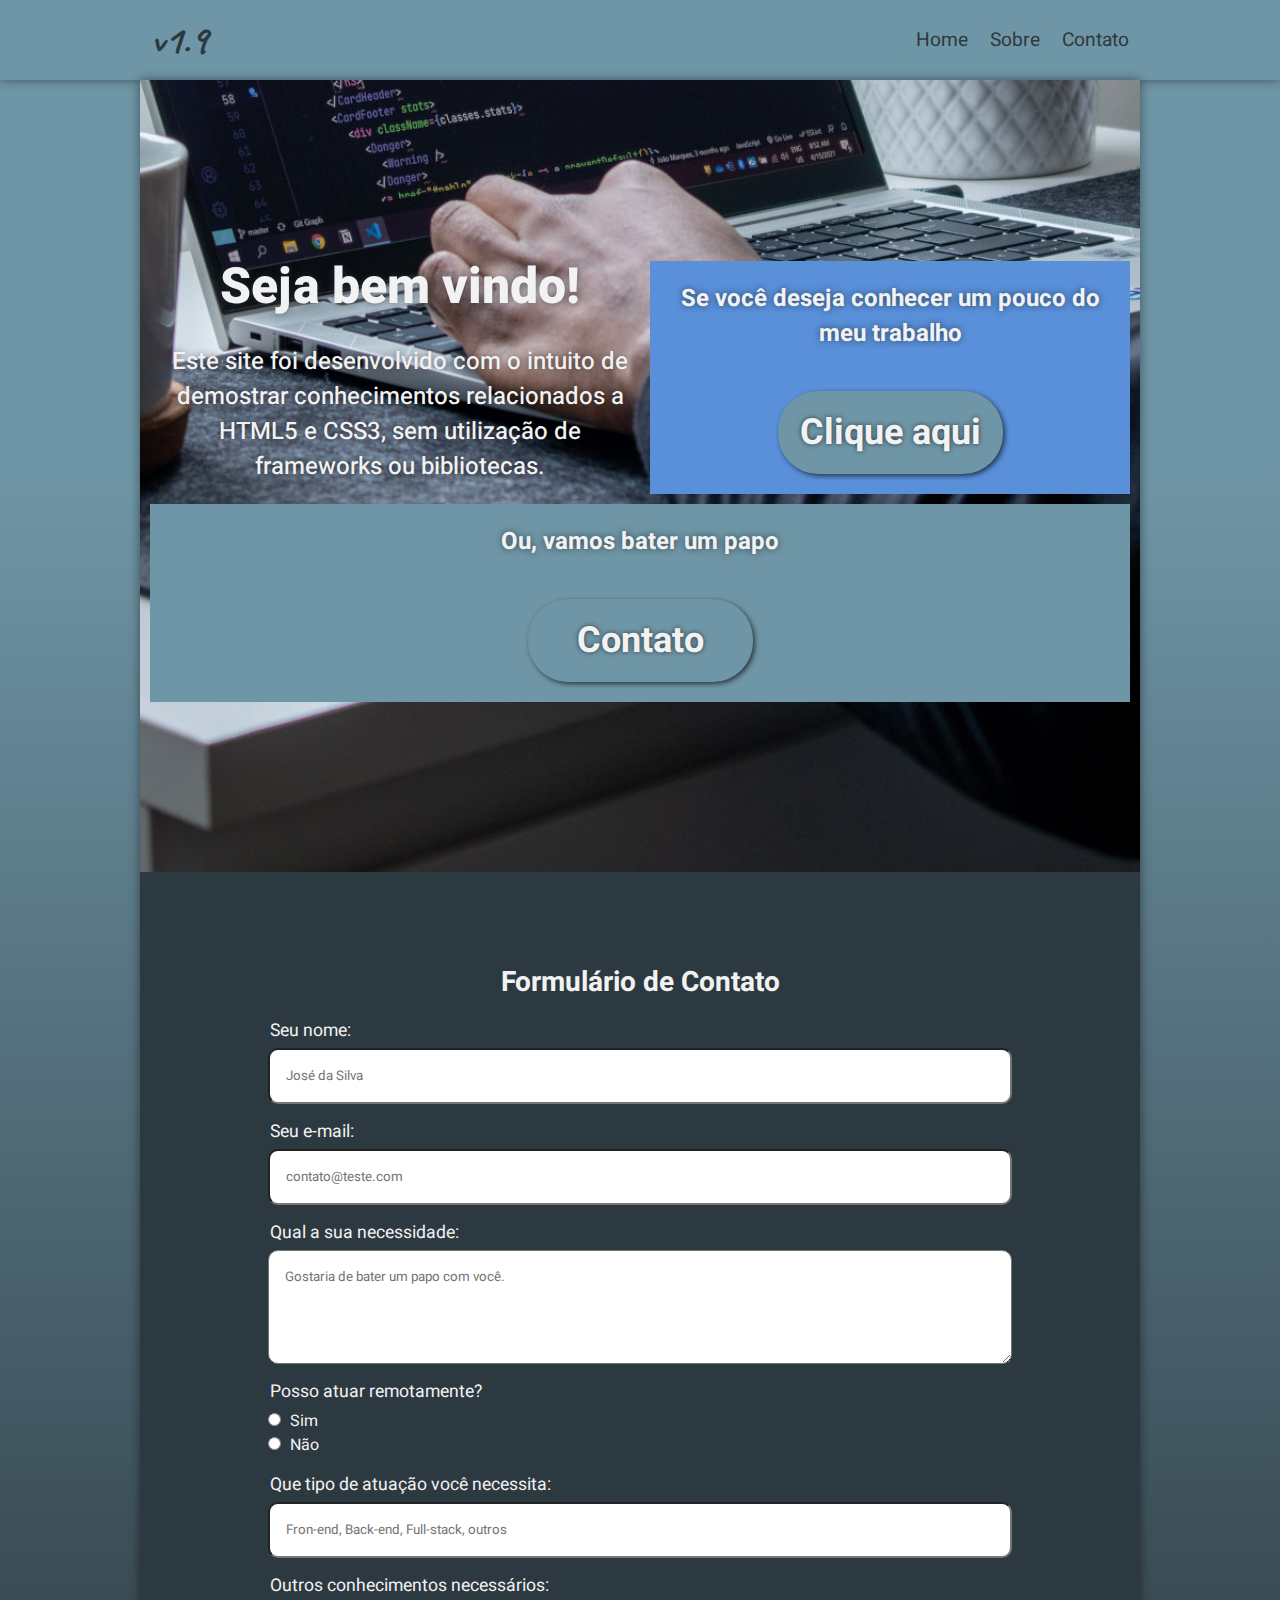
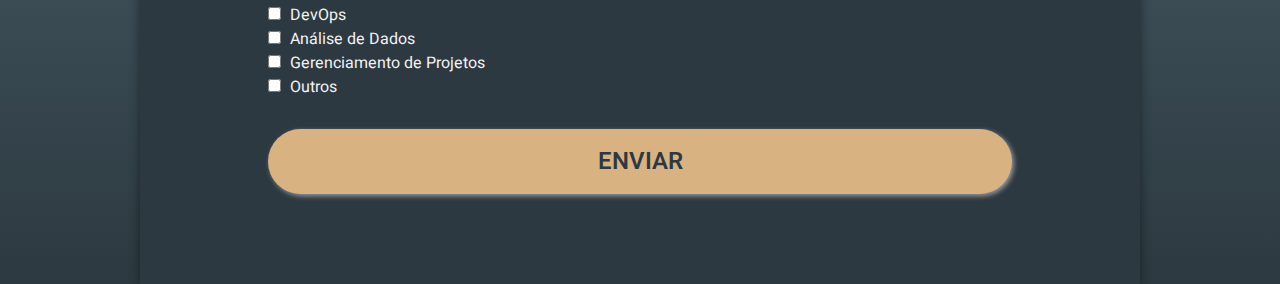
==== index.html @ 1a3bd832 "Testing bg-img and hover" ====
<!DOCTYPE html>
<html lang="pt-br">

<head>
    <meta charset="UTF-8">
    <meta http-equiv="X-UA-Compatible" content="IE=edge">
    <meta name="viewport" content="width=device-width, initial-scale=1.0">
    <link rel="stylesheet" href="css/style.css">
    <link rel="stylesheet" href="css/media-queries.css">
    <title>Allan Zimmermann</title>
</head>

<body>
    <header>
        <div id="menu-container">
            <h1 id="nome">v1.9</h1>
            <input type="checkbox" id="checkbox-burger" />
            <label class="burger-button" for="checkbox-burger">
                <span></span>
                <span></span>
                <span></span>
            </label>
            <nav>
                <a href="#">Home</a>
                <a href="#">Sobre</a>
                <a href="#form">Contato</a>
            </nav>
        </div>
    </header>
    <main>
        <section class="flex-container">
            <div class="flex-items item-1">
                <h2>Seja bem vindo!</h2>
                <p>Este site foi desenvolvido com o intuito de demostrar conhecimentos relacionados a HTML5 e CSS3, sem
                    utilização de frameworks ou bibliotecas.</p>
            </div>
            <div class="flex-items item-2">
                <p>Se você deseja conhecer um pouco do meu trabalho</p>
                <a href="#">Clique aqui</a>
            </div>
            <div class="flex-items item-3">
                <p>Ou, vamos bater um papo</p>
                <a href="#form">Contato</a>
            </div>
        </section>
        <section id="form-area">
            <iframe name="dummyframe" id="dummyframe" onload="document.getElementById('form').reset();"></iframe>
            <form id="form"
                action="https://docs.google.com/forms/u/0/d/e/1FAIpQLSemB98eiqnr6gOF20RGNIiGOv8LT6GjNJzOPcCY07FPoaFeQw/formResponse"
                target="dummyframe" onsubmit="document.getElementById('popup1').classList.add('show')" method="POST">
                <h2>Formulário de Contato</h2>
                <label for="name" class="question">Seu nome:</label>
                <input id='name' type="text" name="entry.644179727" size=40 maxlength="40" placeholder="José da Silva"
                    required />
                <label for="email" class="question">Seu e-mail:</label>
                <input id="email" type="email" name="entry.453179510" size=40 maxlength="40"
                    placeholder="contato@teste.com" required />
                <label for="comment" class="question"> Qual a sua necessidade:</label>
                <textarea id="comment" name="entry.2007835393" cols="30" rows="4" required
                    placeholder="Gostaria de bater um papo com você."></textarea>
                <label for="remote-radio1" class="question">Posso atuar remotamente?</label>
                <br>
                <input type="radio" class="checks" name="entry.1349308541" value="Sim" id="remote-radio1" />
                <label for="remote-radio1" class="answer">Sim</label>
                <br>
                <input type="radio" class="checks" name="entry.1349308541" value="Nao" id="remote-radio2" />
                <label for="remote-radio2" class="answer">Não</label>
                <br>
                <label for="type" class="question">Que tipo de atuação você necessita:</label>
                <input type="text" name="entry.1385929678" id="type" list="typelist" placeholder="Fron-end, Back-end, Full-stack, outros">
                <datalist id="typelist">
                    <option>Front-End</option>
                    <option>Back-End</option>
                    <option>Full-Stack</option>
                </datalist>
                <label for="checkbox-other" class="question">Outros conhecimentos necessários:</label>
                <br>
                <input type="checkbox" class="checks" id="checkbox-do" name="entry.270987808" value="DevOps">
                <label for="checkbox-do" class="answer">DevOps</label>
                <br>
                <input type="checkbox" class="checks" id="checkbox-ad" name="entry.270987808" value="Analise de Dados">
                <label for="checkbox-ad" class="answer">Análise de Dados</label>
                <br>
                <input type="checkbox" class="checks" id="checkbox-gp" name="entry.270987808"
                    value="Gerenciamento de Projetos">
                <label for="checkbox-gp" class="answer">Gerenciamento de Projetos</label>
                <br>
                <input type="checkbox" class="checks" id="checkbox-other" name="entry.270987808" value="Outros">
                <label for="checkbox-other" class="answer">Outros</label>
                <br>
                <input type="submit" id="submit-button" value="ENVIAR" />


                <div id="popup1" class="overlay" onclick="document.getElementById('popup1').classList.remove('show')">
                    <div class="popup">
                        <h2>Sucesso!</h2>
                        <a class="close" href="#form">&times;</a>
                        <div class="content">
                            Obrigado pela mensagem. <br> Ela será respondida o mais rápido possível.
                        </div>
                    </div>
                </div>
            </form>
        </section>
    </main>
</body>

</html>
---- css/style.css ----
@charset "UTF-8";
@import url('https://fonts.googleapis.com/css2?family=Caveat:wght@600&display=swap');
@import url('https://fonts.googleapis.com/css2?family=Heebo:wght@400;500;600;700;800&display=swap');

:root {
    --cor1: #F2F2F2;
    --cor2: #6F96A6;
    --cor3: #5990D9;
    --cor4: #2D3940;
    --cor5: #D9B282;

    --fonte-icon: 'Caveat', cursive;
    --fonte-padrao: 'Heebo', sans-serif;
}

/* MOBILE FIRST */

* {
    box-sizing: border-box;
    margin: 0px;
    padding: 0px;
    font-family: var(--fonte-padrao);
}

body {
    background-color: #6f96a670;
    min-width: 320px;
}

/*  ################
    #              #
    #     MENU     #
    #              #
    ################ */

header {
    background-color: var(--cor2);
    box-shadow: 0px 0px 10px rgba(0, 0, 0, 0.466);
}

div#menu-container>input#checkbox-burger {
    display: none;
}

div#menu-container {
    display: flex;
    justify-content: space-between;
    align-items: center;
    height: 80px;
}

h1#nome {
    font-family: var(--fonte-icon);
    padding: 15px 11px;
    color: var(--cor4);
    font-size: 2.5em;
    flex: 1 1 90%;
}

label.burger-button {
    padding: 15px 10px;
}

label.burger-button>span {
    display: block;
    height: 5px;
    margin: 0px 0px 2.5px 0px;
    width: 30px;
    border-radius: 30px;
    transition: 0.25 ease-in-out;
    background-color: var(--cor4);
}

div#menu-container>nav {
    position: absolute;
    width: 80%;
    top: 80px;
    right: 0px;
    display: flex;
    flex-direction: column;

    transform: scaleX(0);
}

div#menu-container>nav>a {
    font-size: 1.2em;
    text-align: center;
    justify-content: center;
    text-decoration: none;
    padding: 15px;
    color: var(--cor1);
    background-color: var(--cor4);
    border: 1px solid var(--cor2);
    cursor: pointer;
}

@media (hover: hover) {
    div#menu-container>nav>a:hover {
        background-color: var(--cor5);
        color: var(--cor4);
        border: 1px solid var(--cor2);
    }
}

@media (hover: none) {
    div#menu-container>nav>a:active {
        background-color: var(--cor5);
        color: var(--cor4);
        border: 1px solid var(--cor2);
    }
}

/*
    Rotaciona o span de cima do burger menu para formar a perna do X
    Oculta o span do meio do burger 
    Rotaciona o span de baixo do burger para formar a outra perna do X
*/
input#checkbox-burger:checked+label span:nth-child(1) {
    position: absolute;
    top: 34px;
    transform: rotate(-45deg);
}

input#checkbox-burger:checked+label span:nth-child(2) {
    opacity: 0;
}

input#checkbox-burger:checked+label span:nth-child(3) {
    position: absolute;
    top: 34px;
    transform: rotate(45deg);
}

/*
    Faz o menu aparecer ao clica no label (vai dar check do checkbox invisivel)
*/
input#checkbox-burger:checked~nav {
    transform: scaleX(1);
    transform-origin: right;
    transition: transform 0.5s;
    z-index: 999;
}

/*  ###########################
    #                         #
    #     MAIN AREA - CTA     #
    #                         #
    ########################### */

main {
    background-color: whitesmoke;
    box-shadow: 0px 0px 10px rgba(0, 0, 0, 0.466);
    z-index: -1;
}

section.flex-container {
    display: flex;
    flex-wrap: wrap;
    justify-content: center;
    align-items: center;
    align-content: center;
    overflow-wrap: break-word;
    padding: 15px 10px;
    height: 88vh;
    min-height: 700px;
    text-align: center;
    margin: auto;
    background-image: url(../img/bg-mobile.jpg);
    background-size: cover;
    -webkit-background-size: cover;
    -moz-background-size: cover;
    -o-background-size: cover;
    background-position: center;
    background-attachment: scroll;
    background-repeat: no-repeat;
}

div.flex-items {
    z-index: 2;
}

div.flex-items>p {
    padding: 20px;
    font-size: 1.2em;
    margin: auto;
}

div.flex-items>a {
    display: block;
    font-size: 1.8em;
    margin: 20px auto;
    text-decoration: none;
    background-color: var(--cor2);
    color: var(--cor1);
    width: 225px;
    padding: 15px;
    border-radius: 40px;
    text-shadow: 0px 0px 5px rgba(0, 0, 0, 0.623);
    box-shadow: 2px 2px 5px rgba(0, 0, 0, 0.623);
}

@media (hover: hover) {
    div.flex-items>a:hover {
        background-color: var(--cor5);
        color: var(--cor4);
        text-shadow: 0px 0px 10px rgba(255, 255, 255, 0.5);
        transform: translate(0px, -5px);
        box-shadow: 5px 5px 10px rgba(0, 0, 0, 0.623);
        transition: transform .2s, border 1s;
    }
}

@media (hover: none) {
    div.flex-items>a:active {
        background-color: var(--cor5);
        color: var(--cor4);
        text-shadow: 0px 0px 10px rgba(255, 255, 255, 0.5);
        transform: translate(0px, -5px);
        box-shadow: 5px 5px 10px rgba(0, 0, 0, 0.623);
        transition: transform .2s, border 1s;
    }
}


div.item-1 {
    flex: 1 1 100%;
    color: var(--cor1);
    font-weight: 500;
    text-shadow: 0px 0px 7px rgba(0, 0, 0, 0.55);
}


div.item-1>h2 {
    font-size: 2.5em;
    color: var(--cor1);
    text-shadow: 0px 0px 7px rgba(45, 57, 64, 0.550);
    font-weight: 800;
}

div.item-2 {
    color: var(--cor1);
    font-weight: 700;
    text-shadow: 0px 0px 7px rgba(0, 0, 0, 0.55);
    flex: 1 1 100%;
}

div.item-3 {
    color: var(--cor1);
    font-weight: 700;
    text-shadow: 0px 0px 7px rgba(0, 0, 0, 0.55);
    flex: 1 1 100%;
}



/*  ############################
    #                          #
    #     MAIN AREA - FORM     #
    #                          #
    ############################ */

#dummyframe {
    display: none;
}

section#form-area {
    padding: 10vh 10vw;
    background-color: var(--cor4);
    color: var(--cor1);
}

section#form-area h2 {
    text-align: center;
    font-size: 1.75em;
}

section#form-area label.question {
    display: inline-block;
    padding: 15px 2px 5px;
    font-size: 1.1em;
}

section#form-area label.answer {
    padding: 0px 5px;
    font-size: 1em;
}

section#form-area input[type=text],
input[type=email],
input[type=submit],
select,
option,
textarea {
    width: 100%;
    display: block;
    padding: 1.2em;
    border-radius: 10px;
}

section#form-area textarea {
    max-width: 100%;
    min-width: 100%;
    min-height: 40px;
}

section#form-area #submit-button {
    margin-top: 30px;
    padding: 15px 5px;
    font-size: 1.5em;
    font-weight: 600;
    border: none;
    border: none;
    color: var(--cor4);
    background-color: var(--cor5);
    cursor: pointer;
    border-radius: 50px;
    box-shadow: 2px 2px 5px rgba(255, 255, 255, 0.500);
}

@media (hover: hover) {
    section#form-area #submit-button:hover {
        background-color: var(--cor1);
        color: var(--cor4);
        transition: 0.3s;
        transform: translate(0px, -5px);
        box-shadow: 5px 5px 10px rgba(0, 0, 0, 0.623);
        transition: transform .2s, border 1s;
    }
}

@media (hover: none) {
    section#form-area #submit-button:active {
        background-color: var(--cor1);
        color: var(--cor4);
        transition: 0.3s;
        transform: translate(0px, -5px);
        box-shadow: 5px 5px 10px rgba(0, 0, 0, 0.623);
        transition: transform .2s, border 1s;
    }
}



/*  ###########################
    #                         #
    #     MSG SUBMIT FORM     #
    #                         #
    ########################### */

.overlay {
    height: 100%;
    position: fixed;
    top: 0;
    bottom: 0;
    left: 0;
    right: 0;
    background: rgba(0, 0, 0, 0.7);
    display: none;
    opacity: 0;
}

.overlay.show {
    display: flex;
    flex-direction: column;
    justify-content: flex-end;
    opacity: 1;
    z-index: 999;
}

.popup {
    margin: 150px auto;
    padding: 20px;
    background: #00ff15;
    border-radius: 5px;
    width: 75%;
    position: relative;
    transition: all 2s ease-in-out;
}

.popup h2 {
    font-size: 2em;
    margin-top: 0;
    color: var(--cor4);
    padding: 5px;
}

.popup .close {
    position: absolute;
    top: 20px;
    right: 30px;
    font-size: 30px;
    font-weight: bold;
    text-decoration: none;
    color: #333;
    transition: all 200ms;
}

.popup .close:hover {
    color: #06D85F;
}

.popup .content {
    font-size: 1.25em;
    text-align: center;
    overflow: auto;
    color: var(--cor4);
    padding: 20px 0px;

}


/*  ########################
    #                      #
    #     ABOUT SCREEN     #
    #                      #
    ######################## */
---- css/media-queries.css ----
@charset "UTF-8";

/*
    < 768px        - Mobile First (style.css)
    768px - 992px  - Tablet
    992px - 1440px - PC / Notes
    > 1440px       - Telas maiores (TV, Monitor 4k)
*/

@media screen and (min-width: 768px) {

    /* ALTERAR O MENU */
    body {
        background-image: linear-gradient(to bottom, var(--cor2) 25%, var(--cor4));
        min-width: 320px;
    }

    header>div#menu-container>label.burger-button {
        display: none;
    }

    header>div#menu-container>nav {
        position: relative;
        top: 0px;
        display: flex;
        flex-direction: row;
        justify-content: flex-end;
        height: 80px;
        transform: scaleX(1);
    }

    header>div#menu-container>nav>a {
        padding: 10px;
        align-self: center;
        font-size: 1.2rem;
        color: var(--cor4);
        background-color: var(--cor2);
        border-radius: 10px;
    }

    @media (hover: hover) {
        header>div#menu-container>nav>a:hover {
            color: var(--cor1);
            background-color: var(--cor4);
            border: 0px;
            text-shadow: 0px 0px 10px rgba(255, 255, 255, 0.5);
            transform: translate(0px, 5px);
            box-shadow: 5px 5px 10px rgba(0, 0, 0, 0.623);
            transition: transform .2s, border 1s;
            border-radius: 10px;
        }
    }

    @media (hover: none) {
        header>div#menu-container>nav>a:active {
            color: var(--cor1);
            background-color: var(--cor4);
            border: 0px;
            text-shadow: 0px 0px 10px rgba(255, 255, 255, 0.5);
            transform: translate(0px, 5px);
            box-shadow: 5px 5px 10px rgba(0, 0, 0, 0.623);
            transition: transform .2s, border 1s;
            border-radius: 10px;
        }
    }


    /* TABLET */
    section.flex-container {
        background-image: url(../img/bg-tablet.jpg);
        background-position: center bottom;
        background-attachment: fixed;
        background-size: cover;
        background-repeat: no-repeat;
    }

    div.item-1 {
        font-size: 1.25em;
    }

    div.item-1>p {
        width: 500px;
    }

    div.item-2 {
        font-size: 1.25em;
    }

    div.item-3 {
        font-size: 1.25em;
    }


}

@media screen and (min-width: 950px) {

    /* PC */
    header>nav {
        text-align: center;
    }

    section.flex-container {
        background-image: url(../img/bg-pc.jpg);
        background-position: center center;
        background-attachment: fixed;
        background-size: cover;
        background-repeat: no-repeat;
    }

    div.item-1 {
        flex: 1 1 100%;
    }

    div.item-2 {
        flex: 1 1 50%;
        background-color: var(--cor3);
    }

    div.item-3 {
        flex: 1 1 50%;
        background-color: var(--cor2);
    }

    div#menu-container {
        max-width: 1000px;
        margin: auto;
    }

    main {
        max-width: 1000px;
        margin: auto;
    }




}

@media screen and (min-width: 1200px) {

    /* TV */
    header>nav {
        text-align: center;
    }

    section.flex-container {
        background-image: url(../img/bg-pc.jpg);
        background-position: bottom center;
        background-attachment: fixed;
        background-size: cover;
        background-repeat: no-repeat;
    }

    div.item-1 {
        flex: 1 1 34%;
    }

    div.item-2 {
        flex: 1 1 33%;
        background-color: var(--cor3);
    }

    div.item-3 {
        flex: 1 1 33%;
        background-color: var(--cor2);
    }

    div#menu-container {
        max-width: 1000px;
        margin: auto;
    }

    main {
        max-width: 1000px;
        margin: auto;
    }



}
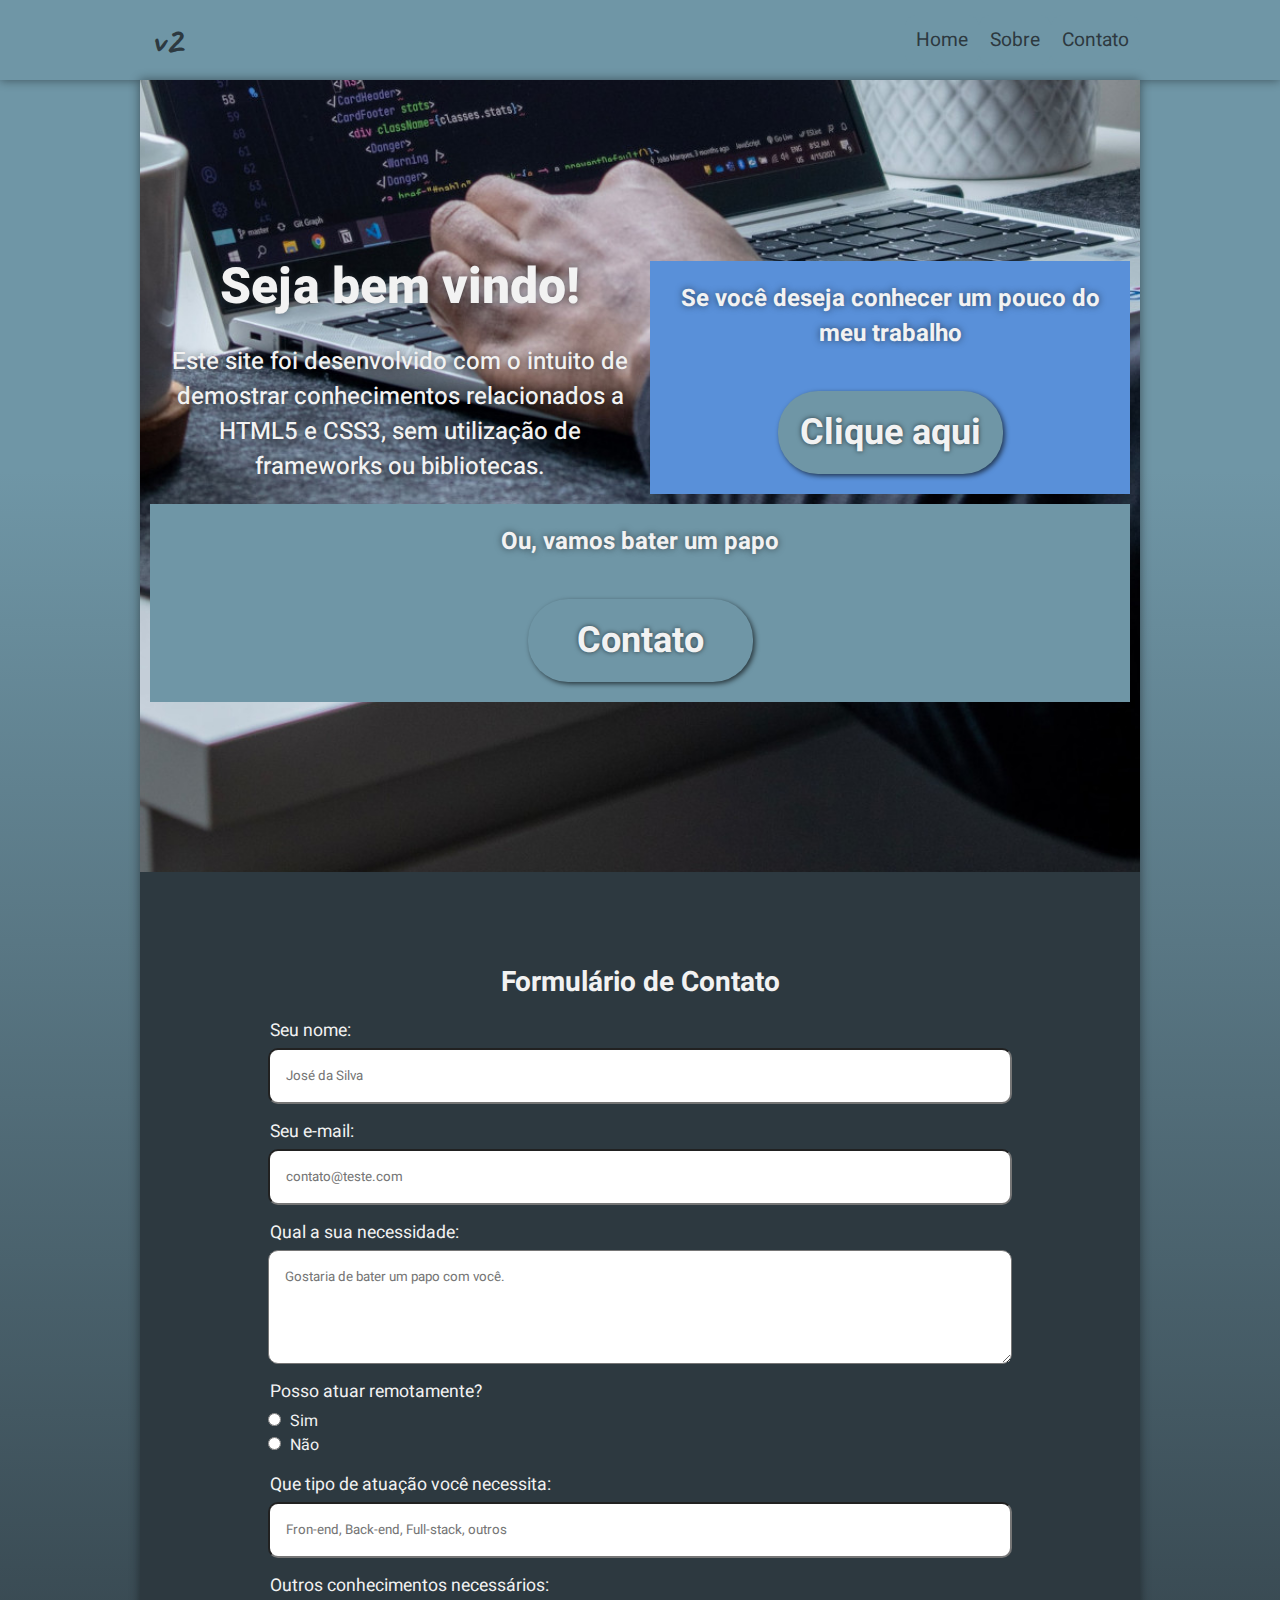
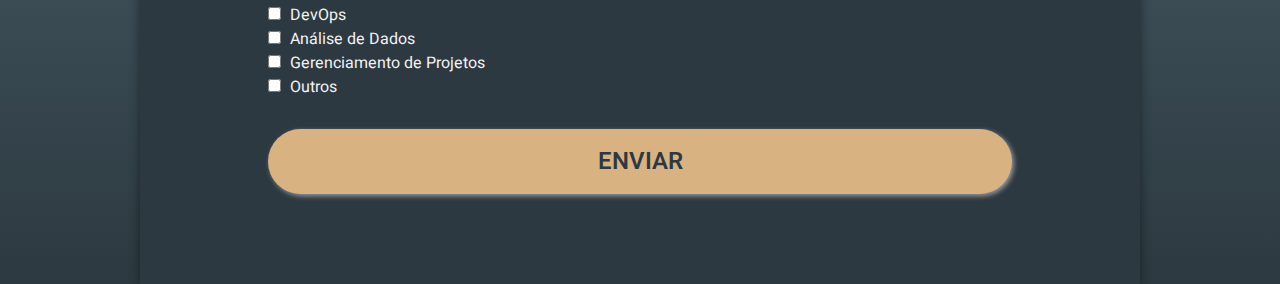
==== commit c699b4f1: "Testing hover" ====
--- a/index.html
+++ b/index.html
@@ -13,7 +13,7 @@
 <body>
     <header>
         <div id="menu-container">
-            <h1 id="nome">v1.9</h1>
+            <h1 id="nome">v2</h1>
             <input type="checkbox" id="checkbox-burger" />
             <label class="burger-button" for="checkbox-burger">
                 <span></span>
--- a/css/style.css
+++ b/css/style.css
@@ -96,14 +96,6 @@
 
 @media (hover: hover) {
     div#menu-container>nav>a:hover {
-        background-color: var(--cor5);
-        color: var(--cor4);
-        border: 1px solid var(--cor2);
-    }
-}
-
-@media (hover: none) {
-    div#menu-container>nav>a:active {
         background-color: var(--cor5);
         color: var(--cor4);
         border: 1px solid var(--cor2);
@@ -210,18 +202,6 @@
     }
 }
 
-@media (hover: none) {
-    div.flex-items>a:active {
-        background-color: var(--cor5);
-        color: var(--cor4);
-        text-shadow: 0px 0px 10px rgba(255, 255, 255, 0.5);
-        transform: translate(0px, -5px);
-        box-shadow: 5px 5px 10px rgba(0, 0, 0, 0.623);
-        transition: transform .2s, border 1s;
-    }
-}
-
-
 div.item-1 {
     flex: 1 1 100%;
     color: var(--cor1);
@@ -328,17 +308,6 @@
     }
 }
 
-@media (hover: none) {
-    section#form-area #submit-button:active {
-        background-color: var(--cor1);
-        color: var(--cor4);
-        transition: 0.3s;
-        transform: translate(0px, -5px);
-        box-shadow: 5px 5px 10px rgba(0, 0, 0, 0.623);
-        transition: transform .2s, border 1s;
-    }
-}
-
 
 
 /*  ###########################
--- a/css/media-queries.css
+++ b/css/media-queries.css
@@ -69,7 +69,7 @@
     section.flex-container {
         background-image: url(../img/bg-tablet.jpg);
         background-position: center bottom;
-        background-attachment: fixed;
+        background-attachment: scroll;
         background-size: cover;
         background-repeat: no-repeat;
     }
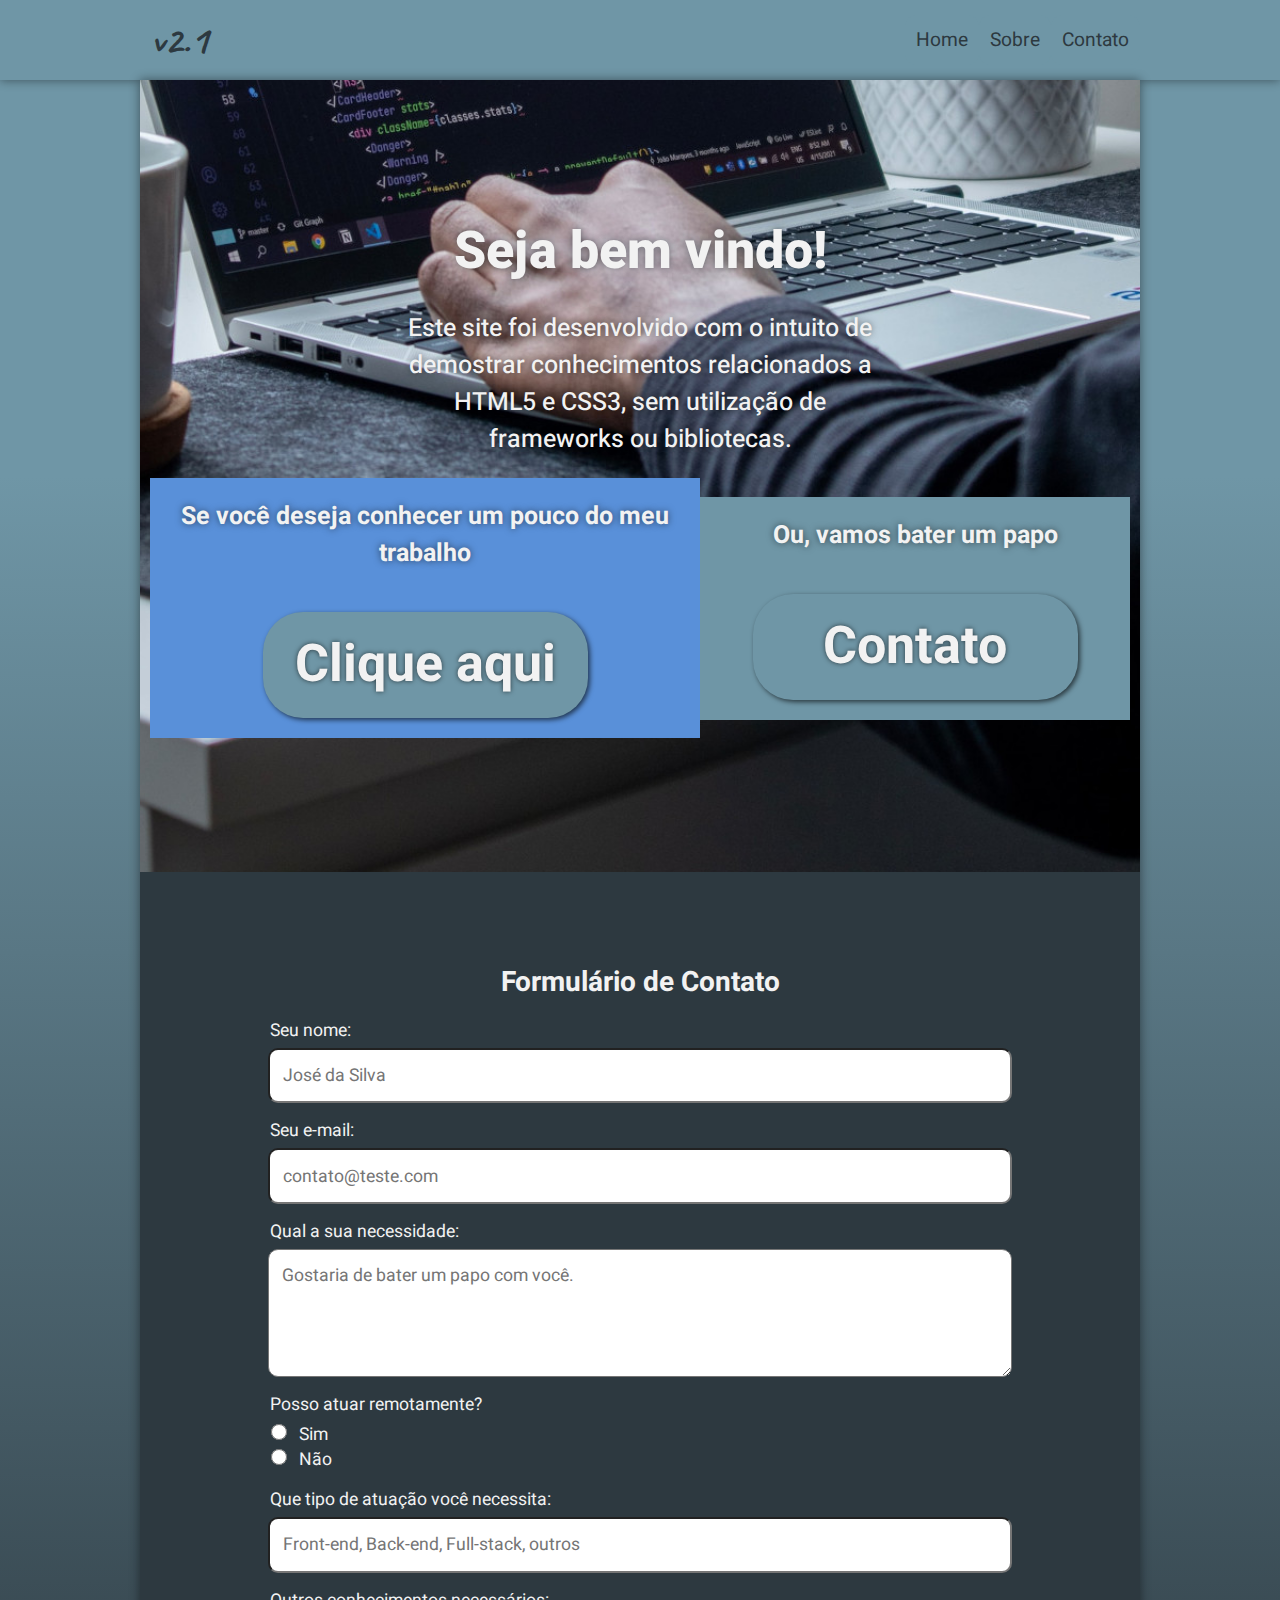
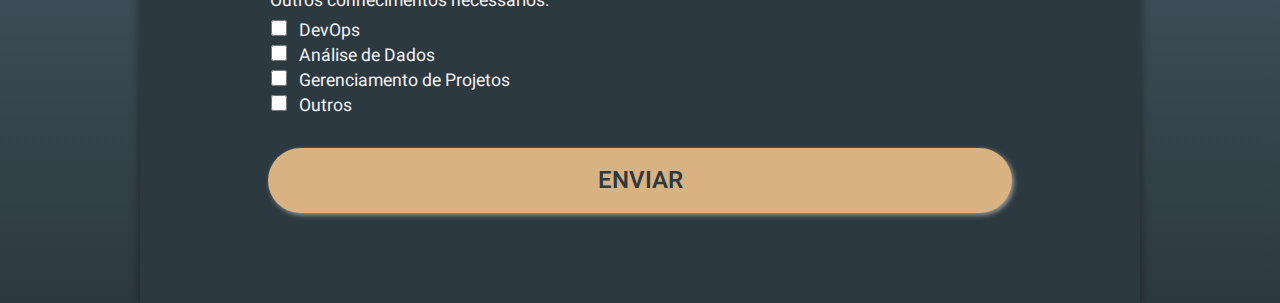
==== commit 5c1d2137: "Testing font-size, hover and bg-img" ====
--- a/index.html
+++ b/index.html
@@ -13,7 +13,7 @@
 <body>
     <header>
         <div id="menu-container">
-            <h1 id="nome">v2</h1>
+            <h1 id="nome">v2.1</h1>
             <input type="checkbox" id="checkbox-burger" />
             <label class="burger-button" for="checkbox-burger">
                 <span></span>
@@ -67,7 +67,7 @@
                 <label for="remote-radio2" class="answer">Não</label>
                 <br>
                 <label for="type" class="question">Que tipo de atuação você necessita:</label>
-                <input type="text" name="entry.1385929678" id="type" list="typelist" placeholder="Fron-end, Back-end, Full-stack, outros">
+                <input type="text" name="entry.1385929678" id="type" list="typelist" placeholder="Front-end, Back-end, Full-stack, outros">
                 <datalist id="typelist">
                     <option>Front-End</option>
                     <option>Back-End</option>
--- a/css/style.css
+++ b/css/style.css
@@ -262,19 +262,26 @@
 
 section#form-area label.answer {
     padding: 0px 5px;
-    font-size: 1em;
-}
+    font-size: 1.1em;
+}
+
+input[type=radio],
+input[type=checkbox] {
+    border: 0px;
+    height: 1.2em;
+    width: 5%;
+}
+
 
 section#form-area input[type=text],
 input[type=email],
 input[type=submit],
-select,
-option,
 textarea {
     width: 100%;
     display: block;
-    padding: 1.2em;
+    padding: 0.75em;
     border-radius: 10px;
+    font-size: 1.1em;
 }
 
 section#form-area textarea {
@@ -308,8 +315,6 @@
     }
 }
 
-
-
 /*  ###########################
     #                         #
     #     MSG SUBMIT FORM     #
--- a/css/media-queries.css
+++ b/css/media-queries.css
@@ -68,27 +68,53 @@
     /* TABLET */
     section.flex-container {
         background-image: url(../img/bg-tablet.jpg);
-        background-position: center bottom;
+        background-position: bottom right;
         background-attachment: scroll;
         background-size: cover;
         background-repeat: no-repeat;
     }
 
+    div.flex-items>a {
+        font-size: 2.5em;
+        margin: 20px auto;
+        text-decoration: none;
+        background-color: var(--cor2);
+        color: var(--cor1);
+        width: 325px;
+        padding: 15px;
+        border-radius: 40px;
+        text-shadow: 0px 0px 5px rgba(0, 0, 0, 0.623);
+        box-shadow: 2px 2px 5px rgba(0, 0, 0, 0.623);
+    }
+
     div.item-1 {
-        font-size: 1.25em;
+        font-size: 1.3em;
     }
 
     div.item-1>p {
-        width: 500px;
+        width: 550px;
     }
 
     div.item-2 {
-        font-size: 1.25em;
+        font-size: 1.3em;
+    }
+
+    div.item-2>p {
+        width: 550px;
     }
 
     div.item-3 {
-        font-size: 1.25em;
-    }
+        font-size: 1.3em;
+    }
+
+    input[type=radio],
+    input[type=checkbox] {
+        border: 0px;
+        height: 1.2em;
+        width: 3%;
+    }
+
+
 
 
 }
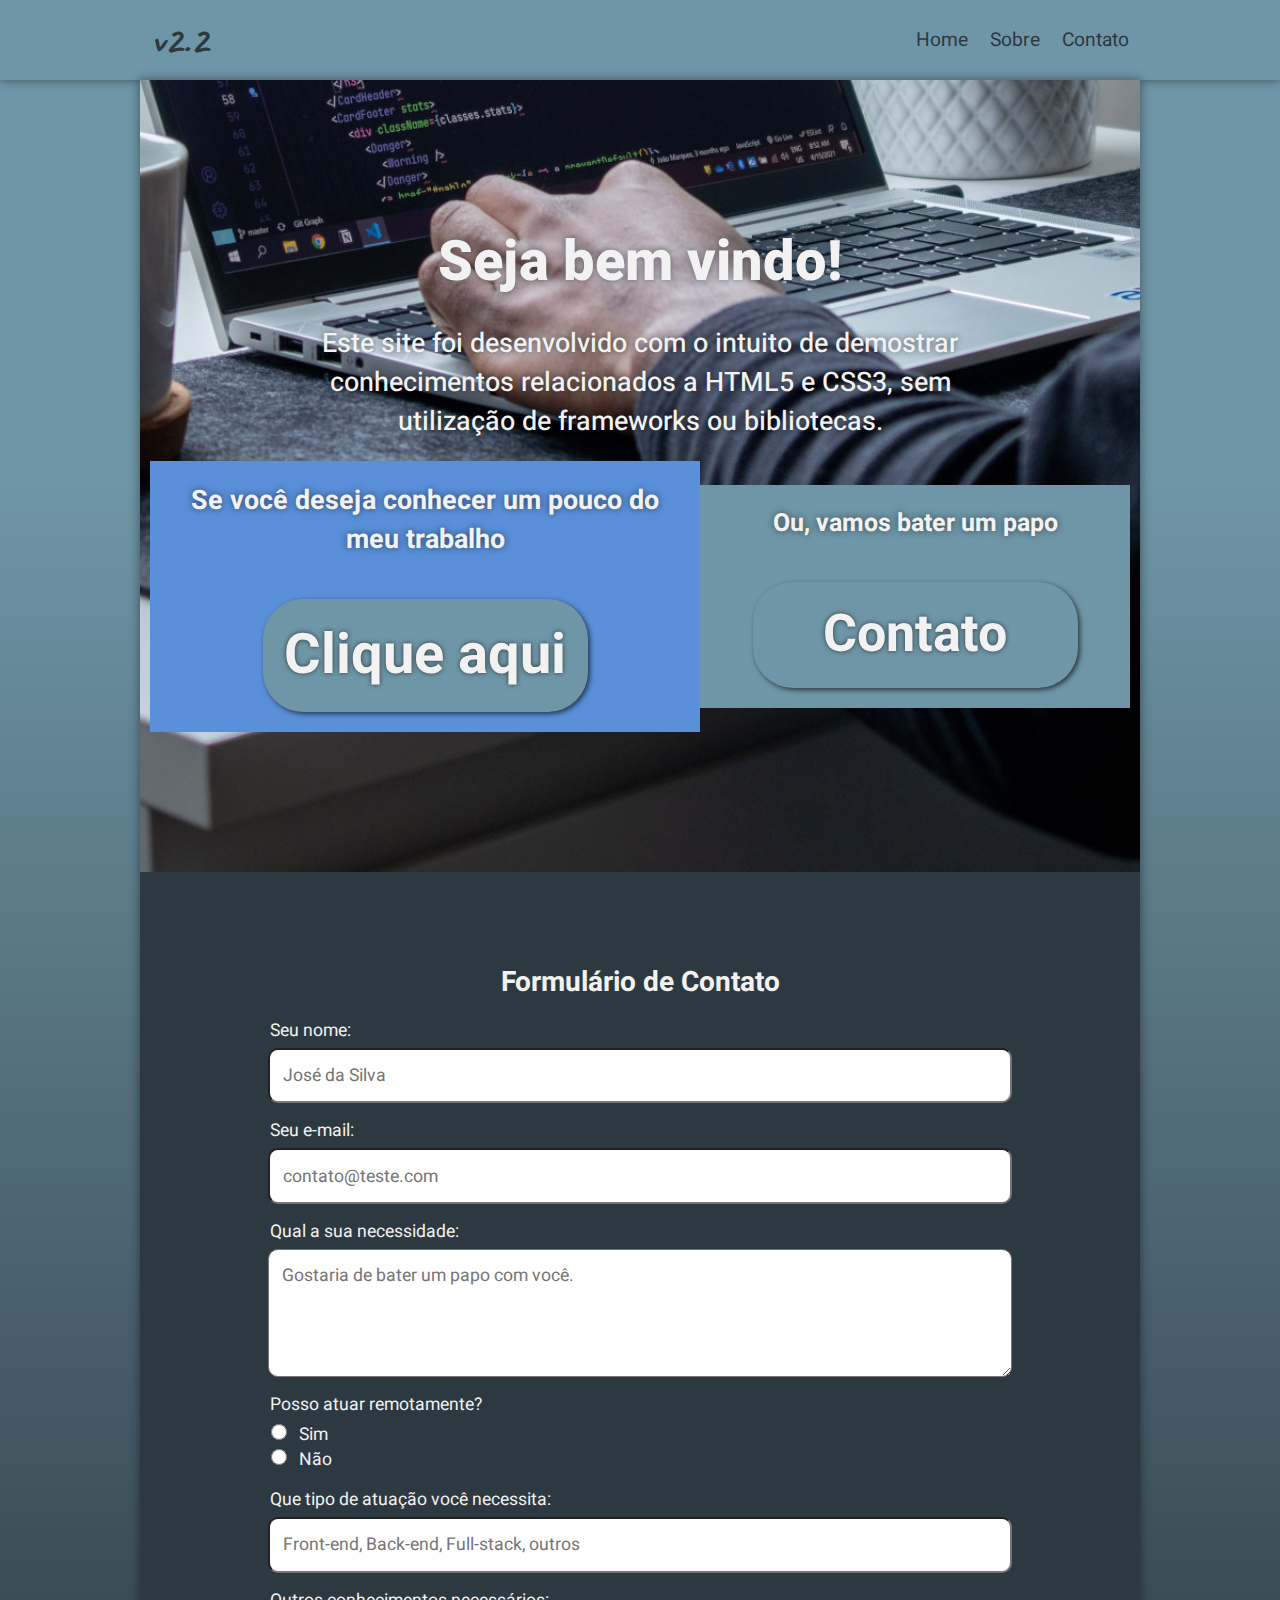
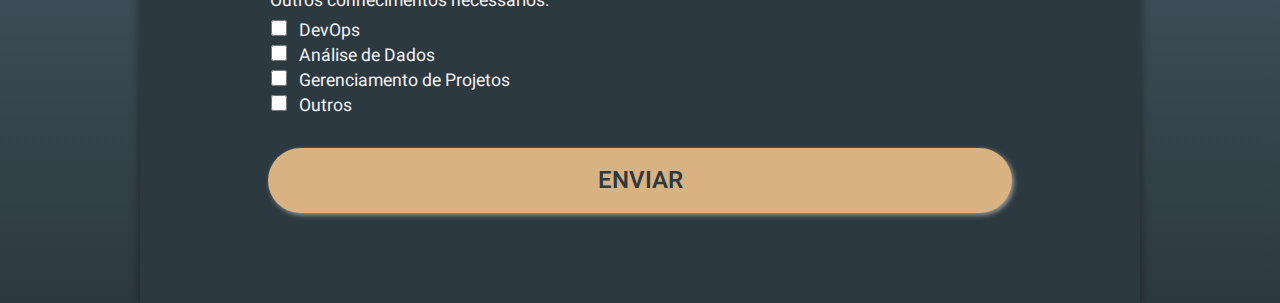
==== commit 272c165c: "Tests" ====
--- a/index.html
+++ b/index.html
@@ -13,7 +13,7 @@
 <body>
     <header>
         <div id="menu-container">
-            <h1 id="nome">v2.1</h1>
+            <h1 id="nome">v2.2</h1>
             <input type="checkbox" id="checkbox-burger" />
             <label class="burger-button" for="checkbox-burger">
                 <span></span>
--- a/css/style.css
+++ b/css/style.css
@@ -158,13 +158,19 @@
     text-align: center;
     margin: auto;
     background-image: url(../img/bg-mobile.jpg);
+    background-attachment: fixed;
     background-size: cover;
     -webkit-background-size: cover;
     -moz-background-size: cover;
     -o-background-size: cover;
     background-position: center;
-    background-attachment: scroll;
     background-repeat: no-repeat;
+}
+
+@supports (-webkit-overflow-scrolling: touch) {
+    section.flex-container {
+        background-attachment: scroll;
+    }
 }
 
 div.flex-items {
--- a/css/media-queries.css
+++ b/css/media-queries.css
@@ -69,7 +69,6 @@
     section.flex-container {
         background-image: url(../img/bg-tablet.jpg);
         background-position: bottom right;
-        background-attachment: scroll;
         background-size: cover;
         background-repeat: no-repeat;
     }
@@ -114,9 +113,6 @@
         width: 3%;
     }
 
-
-
-
 }
 
 @media screen and (min-width: 950px) {
@@ -128,34 +124,32 @@
 
     section.flex-container {
         background-image: url(../img/bg-pc.jpg);
-        background-position: center center;
-        background-attachment: fixed;
+        background-position: left bottom;
         background-size: cover;
         background-repeat: no-repeat;
     }
 
     div.item-1 {
-        flex: 1 1 100%;
+        font-size: 1.4em;
+    }
+
+    div.item-1>p {
+        width: 700px;
     }
 
     div.item-2 {
-        flex: 1 1 50%;
-        background-color: var(--cor3);
+        font-size: 1.4em;
     }
 
     div.item-3 {
-        flex: 1 1 50%;
-        background-color: var(--cor2);
-    }
-
-    div#menu-container {
-        max-width: 1000px;
-        margin: auto;
-    }
-
-    main {
-        max-width: 1000px;
-        margin: auto;
+        font-size: 1.3em;
+    }
+
+    input[type=radio],
+    input[type=checkbox] {
+        border: 0px;
+        height: 1.2em;
+        width: 3%;
     }
 
 
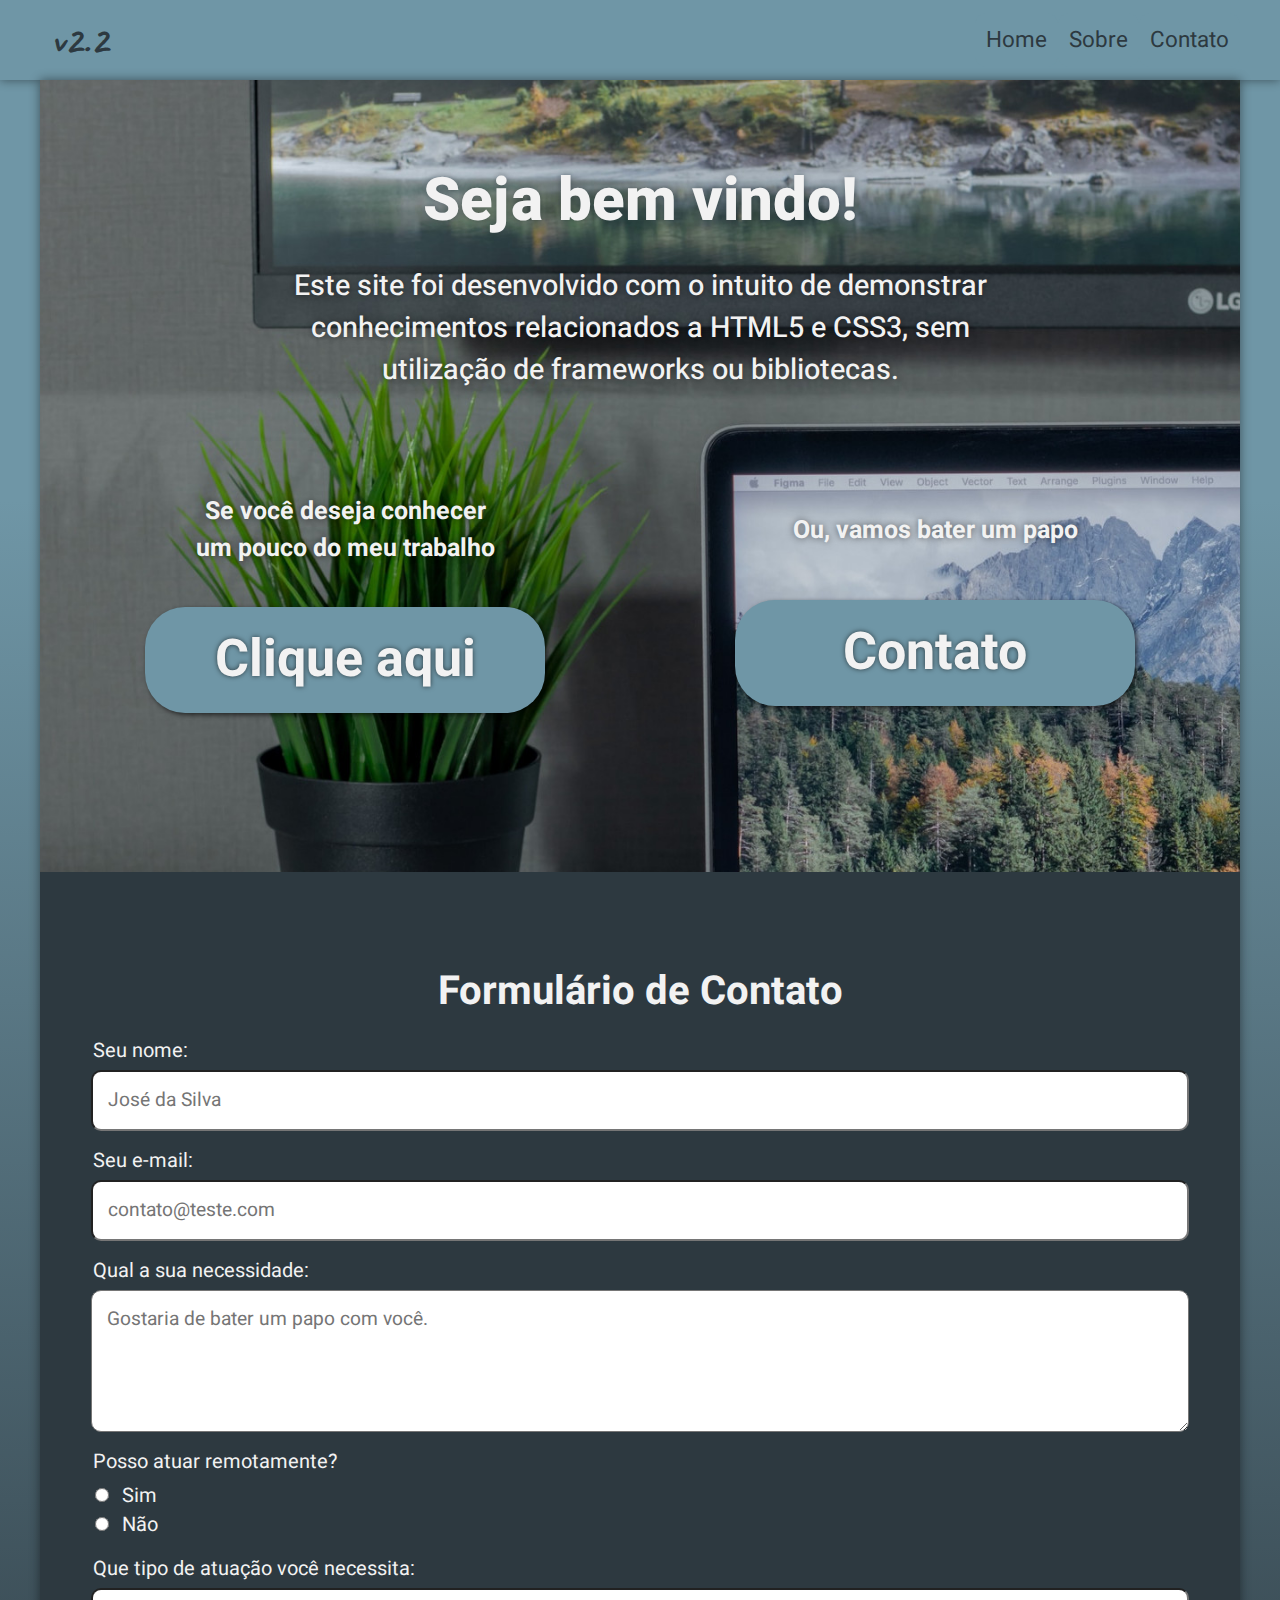
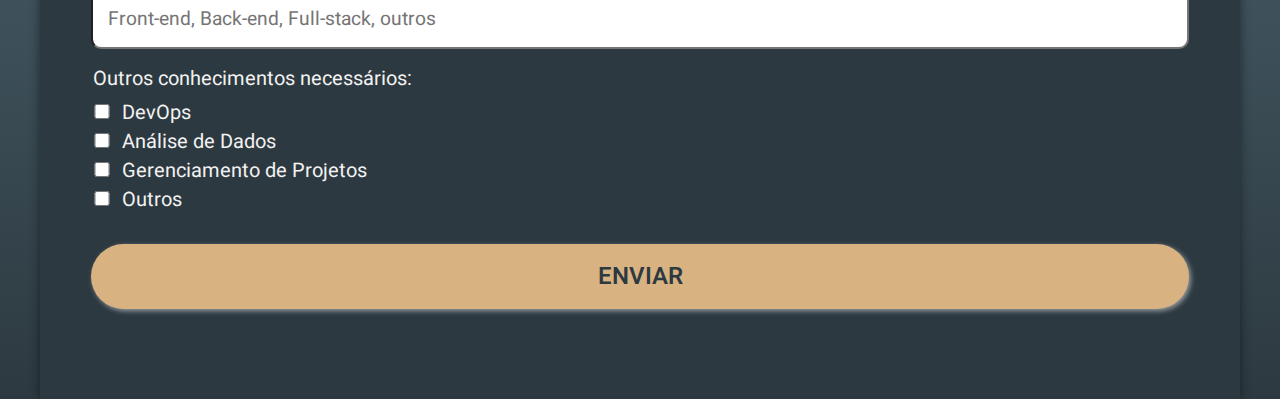
==== commit f8135a7b: "Tests" ====
--- a/index.html
+++ b/index.html
@@ -31,7 +31,7 @@
         <section class="flex-container">
             <div class="flex-items item-1">
                 <h2>Seja bem vindo!</h2>
-                <p>Este site foi desenvolvido com o intuito de demostrar conhecimentos relacionados a HTML5 e CSS3, sem
+                <p>Este site foi desenvolvido com o intuito de demonstrar conhecimentos relacionados a HTML5 e CSS3, sem
                     utilização de frameworks ou bibliotecas.</p>
             </div>
             <div class="flex-items item-2">
--- a/css/media-queries.css
+++ b/css/media-queries.css
@@ -44,7 +44,7 @@
             background-color: var(--cor4);
             border: 0px;
             text-shadow: 0px 0px 10px rgba(255, 255, 255, 0.5);
-            transform: translate(0px, 5px);
+            transform: translate(0px, 2px);
             box-shadow: 5px 5px 10px rgba(0, 0, 0, 0.623);
             transition: transform .2s, border 1s;
             border-radius: 10px;
@@ -63,7 +63,9 @@
             border-radius: 10px;
         }
     }
-
+}
+
+@media screen and (min-width: 768px) and (max-width: 992px) {
 
     /* TABLET */
     section.flex-container {
@@ -115,7 +117,7 @@
 
 }
 
-@media screen and (min-width: 950px) {
+@media screen and (min-width: 992px) and (max-width: 1200px) {
 
     /* PC */
     header>nav {
@@ -124,7 +126,7 @@
 
     section.flex-container {
         background-image: url(../img/bg-pc.jpg);
-        background-position: left bottom;
+        background-position: left center;
         background-size: cover;
         background-repeat: no-repeat;
     }
@@ -138,11 +140,11 @@
     }
 
     div.item-2 {
-        font-size: 1.4em;
+        font-size: 1.2em;
     }
 
     div.item-3 {
-        font-size: 1.3em;
+        font-size: 1.2em;
     }
 
     input[type=radio],
@@ -164,38 +166,124 @@
         text-align: center;
     }
 
+    header>div#menu-container>nav>a {
+        padding: 10px;
+        align-self: center;
+        font-size: 1.4rem;
+        color: var(--cor4);
+        background-color: var(--cor2);
+        border-radius: 10px;
+    }
+
     section.flex-container {
-        background-image: url(../img/bg-pc.jpg);
-        background-position: bottom center;
+        background-image: url(../img/bg-tv.jpg);
+        background-position: center 25%;
         background-attachment: fixed;
         background-size: cover;
         background-repeat: no-repeat;
     }
 
+    div.flex-items>a {
+        font-size: 2.5em;
+        margin: 20px auto;
+        text-decoration: none;
+        background-color: var(--cor2);
+        color: var(--cor1);
+        width: 400px;
+        padding: 15px;
+        border-radius: 40px;
+        text-shadow: 0px 0px 5px rgba(0, 0, 0, 0.623);
+        box-shadow: 2px 2px 5px rgba(0, 0, 0, 0.623);
+    }
+
     div.item-1 {
-        flex: 1 1 34%;
+        font-size: 1.5em;
+        flex: 1 1 100%;
+    }
+
+    div.item-1>p {
+        width: 800px;
     }
 
     div.item-2 {
-        flex: 1 1 33%;
-        background-color: var(--cor3);
+        flex: 1 1 50%;
+        font-size: 1.3em;
+        padding: 3em 0px;
+    }
+
+    div.item-2>p {
+        width: 350px;
     }
 
     div.item-3 {
-        flex: 1 1 33%;
-        background-color: var(--cor2);
+        flex: 1 1 50%;
+        font-size: 1.3em;
+        padding: 3em 0px;
+    }
+
+    div.item-3>p {
+        width: 350px;
+        padding: 31px;
+        
     }
 
     div#menu-container {
-        max-width: 1000px;
+        max-width: 1200px;
         margin: auto;
     }
 
     main {
-        max-width: 1000px;
+        max-width: 1200px;
         margin: auto;
     }
 
-
+    section#form-area {
+        padding: 10vh 4vw;
+        background-color: var(--cor4);
+        color: var(--cor1);
+    }
+
+    section#form-area h2 {
+        text-align: center;
+        font-size: 2.5em;
+    }
+    
+    section#form-area label.question {
+        display: inline-block;
+        padding: 15px 2px 5px;
+        font-size: 1.25em;
+    }
+    
+    section#form-area label.answer {
+        padding: 0px 5px;
+        font-size: 1.25em;
+    }
+    
+    input[type=radio],
+    input[type=checkbox] {
+        border: 0px;
+        height: 1.1em;
+        width: 2%;
+    }   
+    
+    section#form-area input[type=text],
+    input[type=email],
+    input[type=submit],
+    textarea {
+        width: 100%;
+        display: block;
+        padding: 0.75em;
+        border-radius: 10px;
+        font-size: 1.2em;
+    }
+    
+    section#form-area textarea {
+        max-width: 100%;
+        min-width: 100%;
+        min-height: 40px;
+    }
+    
+
+    
 
 }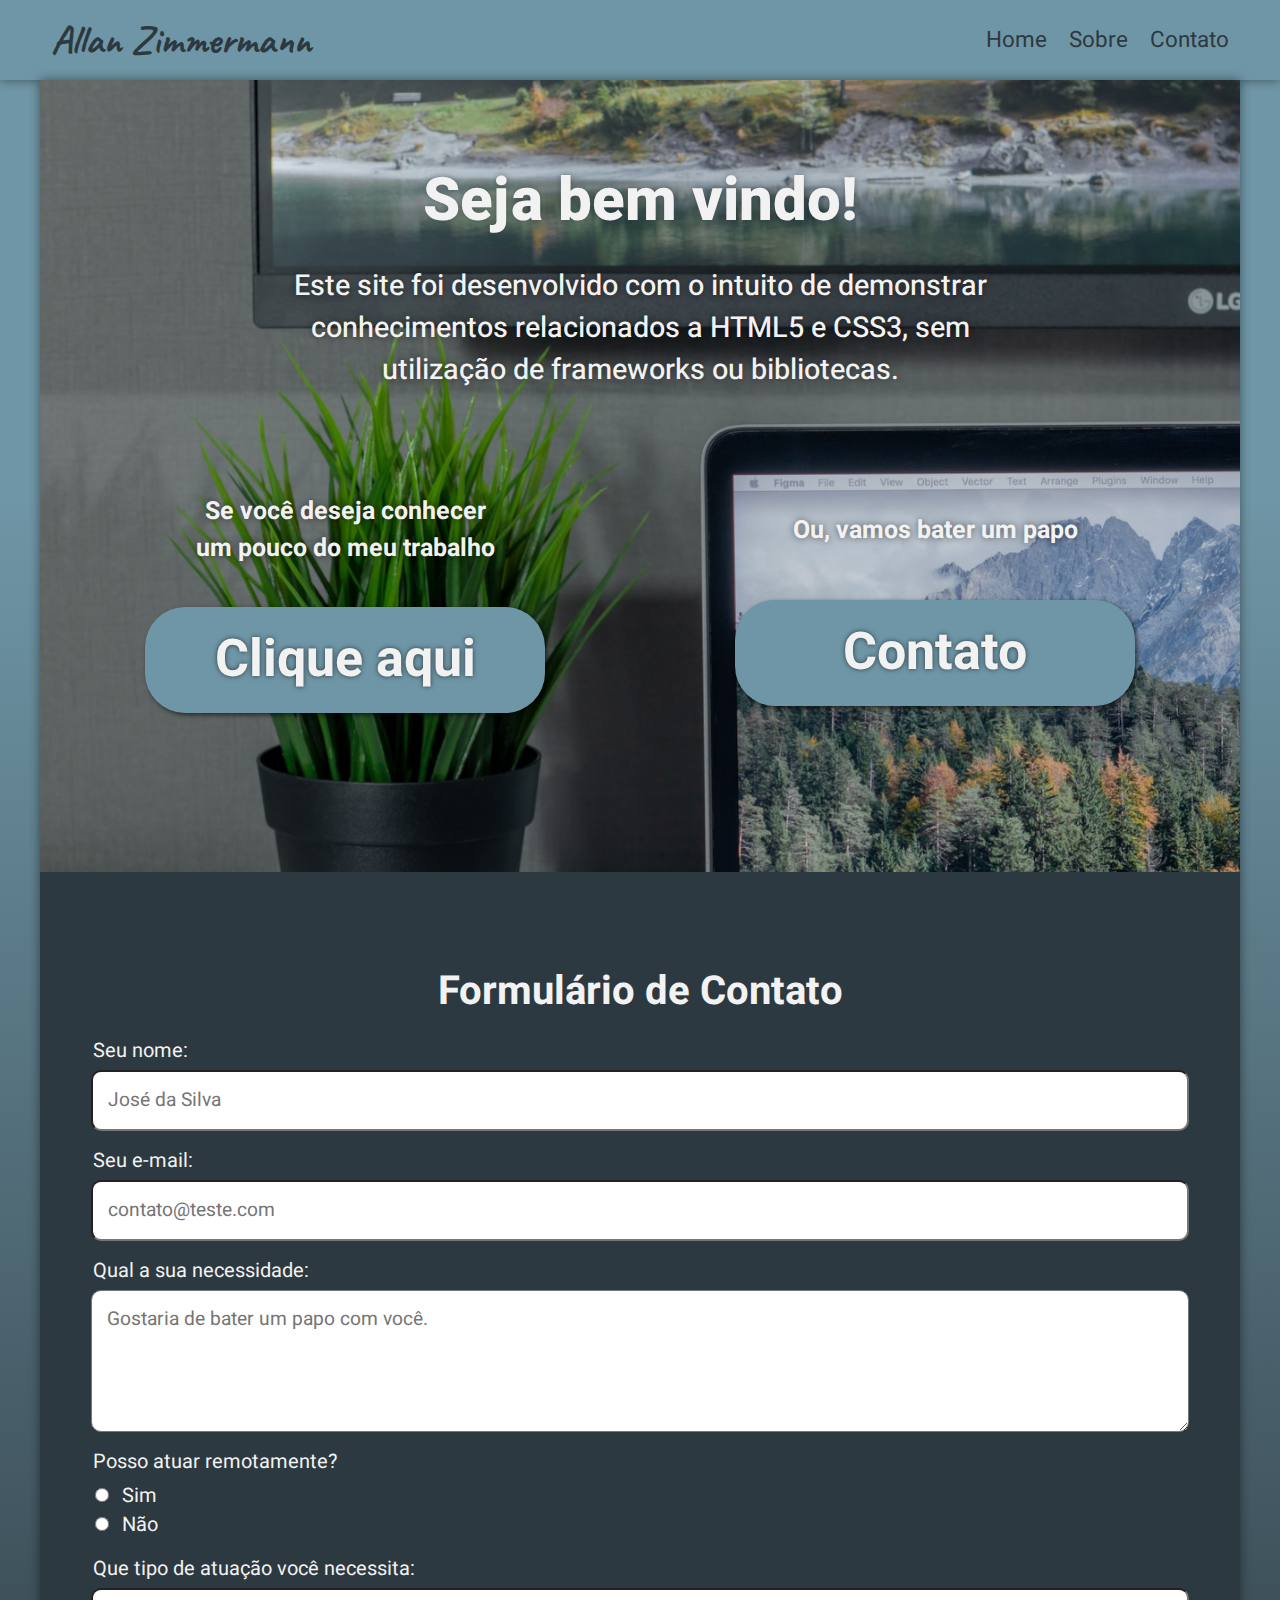
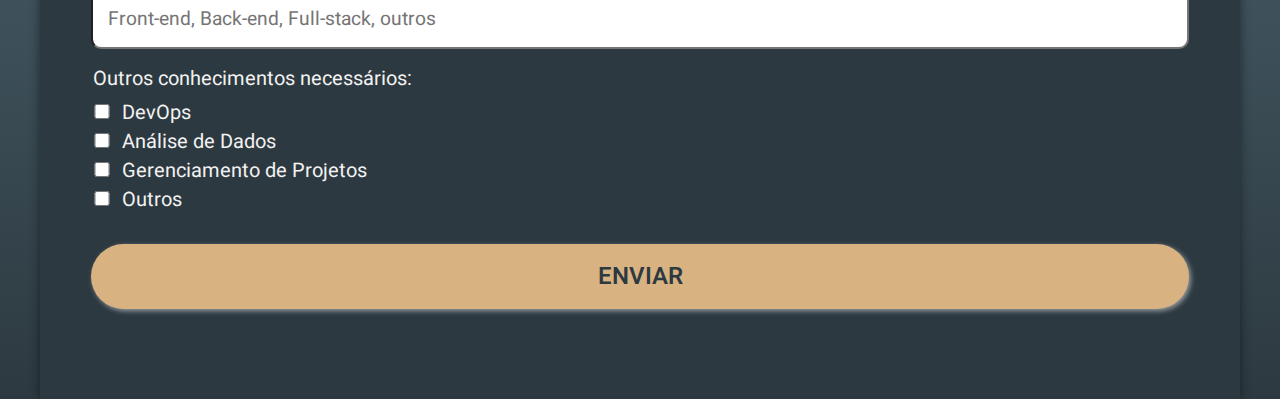
==== commit 0821723b: "Today last test" ====
--- a/index.html
+++ b/index.html
@@ -13,7 +13,7 @@
 <body>
     <header>
         <div id="menu-container">
-            <h1 id="nome">v2.2</h1>
+            <h1 id="nome">Allan Zimmermann</h1>
             <input type="checkbox" id="checkbox-burger" />
             <label class="burger-button" for="checkbox-burger">
                 <span></span>
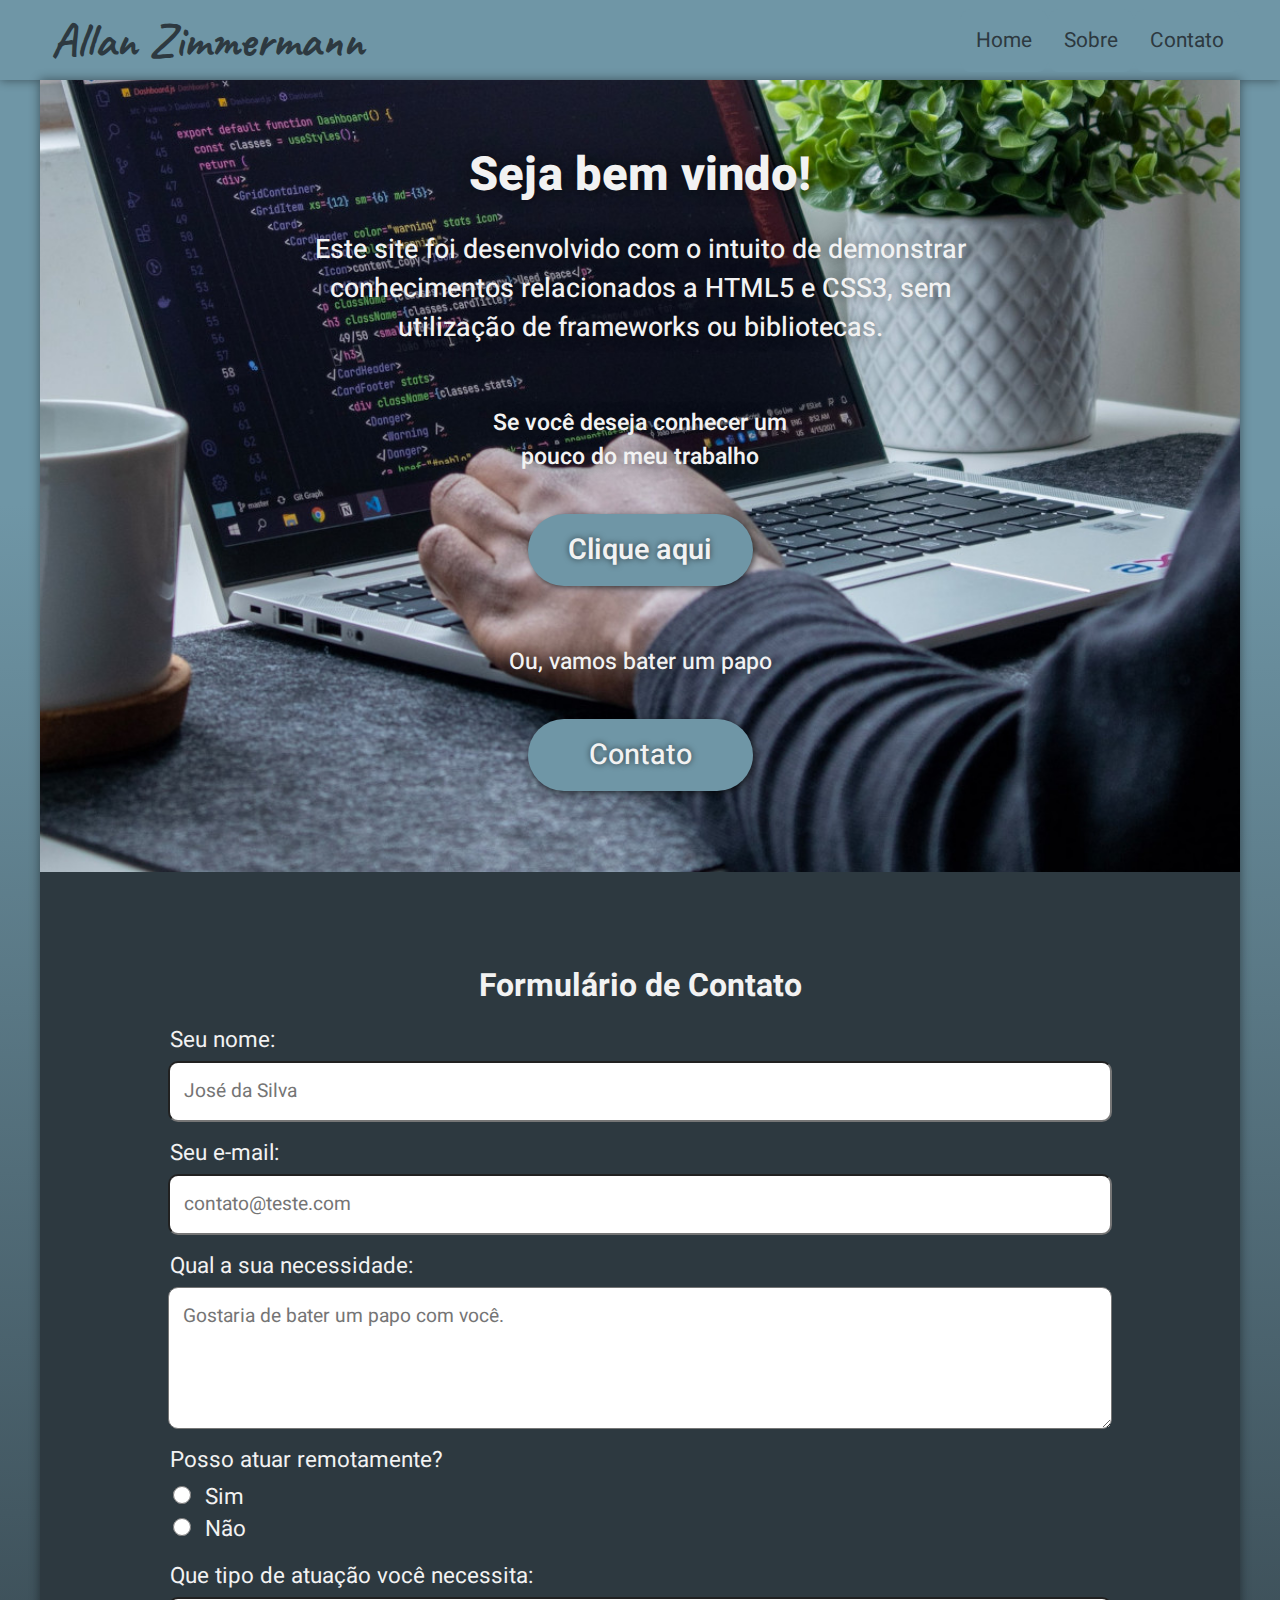
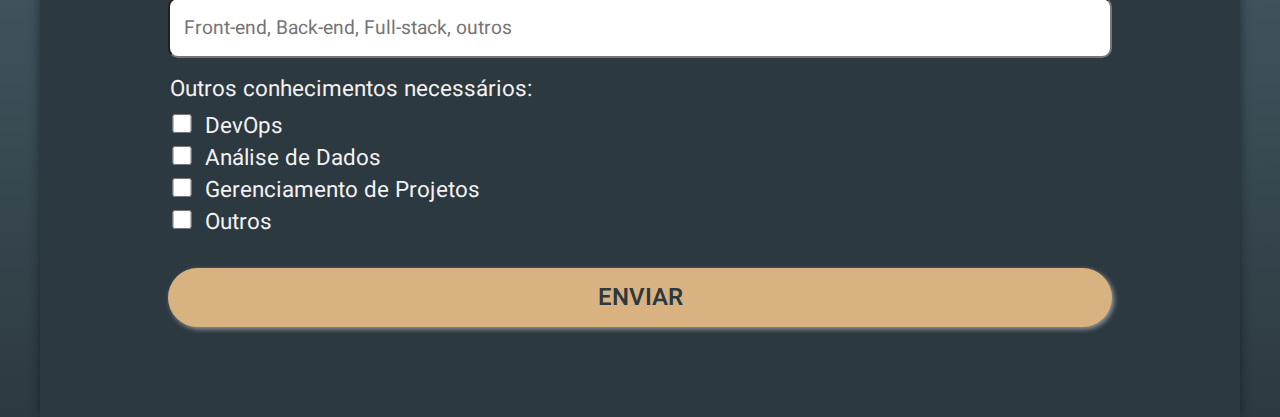
==== commit 15fcb416: "starting about screen" ====
--- a/index.html
+++ b/index.html
@@ -22,12 +22,12 @@
             </label>
             <nav>
                 <a href="#">Home</a>
-                <a href="#">Sobre</a>
+                <a href="./about.html">Sobre</a>
                 <a href="#form">Contato</a>
             </nav>
         </div>
     </header>
-    <main>
+    <main id="index">
         <section class="flex-container">
             <div class="flex-items item-1">
                 <h2>Seja bem vindo!</h2>
@@ -36,7 +36,7 @@
             </div>
             <div class="flex-items item-2">
                 <p>Se você deseja conhecer um pouco do meu trabalho</p>
-                <a href="#">Clique aqui</a>
+                <a href="./about.html">Clique aqui</a>
             </div>
             <div class="flex-items item-3">
                 <p>Ou, vamos bater um papo</p>
--- a/css/style.css
+++ b/css/style.css
@@ -24,14 +24,14 @@
 
 body {
     background-color: #6f96a670;
-    min-width: 320px;
+    min-width: 295px;
 }
 
 /*  ################
     #              #
     #     MENU     #
     #              #
-    ################ */
+    ################ */ 
 
 header {
     background-color: var(--cor2);
@@ -49,12 +49,22 @@
     height: 80px;
 }
 
+
 h1#nome {
     font-family: var(--fonte-icon);
     padding: 15px 11px;
     color: var(--cor4);
-    font-size: 2.5em;
-    flex: 1 1 90%;
+    font-size: 2.1em;
+    flex: 1 1 32%;
+}
+
+/* VERIFICA SE EXISTE HOVER NO DISPOSITIVO, SENÃO O EFEITO FICA TRAVADO */
+@media (hover: hover) {
+    h1#nome:hover {
+        color: var(--cor1);
+        text-shadow: 0px 0px 20px rgba(0, 0, 0, 0.534);
+        transition: color .5s;
+    }
 }
 
 label.burger-button {
@@ -94,6 +104,7 @@
     cursor: pointer;
 }
 
+/* VERIFICA SE EXISTE HOVER NO DISPOSITIVO, SENÃO O EFEITO FICA TRAVADO */
 @media (hover: hover) {
     div#menu-container>nav>a:hover {
         background-color: var(--cor5);
@@ -133,14 +144,13 @@
     z-index: 999;
 }
 
-/*  ###########################
-    #                         #
-    #     MAIN AREA - CTA     #
-    #                         #
-    ########################### */
-
-main {
-    background-color: whitesmoke;
+/*  #############
+    #           #
+    #    CTA    #
+    #           #
+    ############# */
+
+main#index {
     box-shadow: 0px 0px 10px rgba(0, 0, 0, 0.466);
     z-index: -1;
 }
@@ -154,7 +164,7 @@
     overflow-wrap: break-word;
     padding: 15px 10px;
     height: 88vh;
-    min-height: 700px;
+    min-height: 750px;
     text-align: center;
     margin: auto;
     background-image: url(../img/bg-mobile.jpg);
@@ -167,7 +177,9 @@
     background-repeat: no-repeat;
 }
 
-@supports (-webkit-overflow-scrolling: touch) {
+/* Para todos dispositivos mobile vou deixar a imagem de fundo fixa em vez de efeito paralax, testei em alguns celulares e fica travado e quando não funcionar ele deixa a imagem com zoom e desfocada */
+/*@supports (-webkit-overflow-scrolling: touch) {*/
+@media (hover: none) {
     section.flex-container {
         background-attachment: scroll;
     }
@@ -175,6 +187,8 @@
 
 div.flex-items {
     z-index: 2;
+    text-shadow: 0px 0px 15px rgba(0, 0, 0, 0.55);
+    color: var(--cor1);
 }
 
 div.flex-items>p {
@@ -185,7 +199,7 @@
 
 div.flex-items>a {
     display: block;
-    font-size: 1.8em;
+    font-size: 1.5em;
     margin: 20px auto;
     text-decoration: none;
     background-color: var(--cor2);
@@ -193,57 +207,49 @@
     width: 225px;
     padding: 15px;
     border-radius: 40px;
-    text-shadow: 0px 0px 5px rgba(0, 0, 0, 0.623);
-    box-shadow: 2px 2px 5px rgba(0, 0, 0, 0.623);
+    text-shadow: 0px 0px 6px rgba(0, 0, 0, 0.623);
+    box-shadow: 2px 2px 6px rgba(0, 0, 0, 0.623);
 }
 
 @media (hover: hover) {
     div.flex-items>a:hover {
         background-color: var(--cor5);
         color: var(--cor4);
-        text-shadow: 0px 0px 10px rgba(255, 255, 255, 0.5);
+        text-shadow: 0px 0px 10px rgba(255, 255, 255, 0.637);
         transform: translate(0px, -5px);
         box-shadow: 5px 5px 10px rgba(0, 0, 0, 0.623);
-        transition: transform .2s, border 1s;
+        transition: transform .2s, border 1s, color .25s;
     }
 }
 
 div.item-1 {
     flex: 1 1 100%;
-    color: var(--cor1);
     font-weight: 500;
-    text-shadow: 0px 0px 7px rgba(0, 0, 0, 0.55);
 }
 
 
 div.item-1>h2 {
-    font-size: 2.5em;
-    color: var(--cor1);
-    text-shadow: 0px 0px 7px rgba(45, 57, 64, 0.550);
+    font-size: 2.1em;
     font-weight: 800;
 }
 
 div.item-2 {
-    color: var(--cor1);
-    font-weight: 700;
-    text-shadow: 0px 0px 7px rgba(0, 0, 0, 0.55);
+    font-weight: 600;
     flex: 1 1 100%;
 }
 
 div.item-3 {
-    color: var(--cor1);
-    font-weight: 700;
-    text-shadow: 0px 0px 7px rgba(0, 0, 0, 0.55);
+    font-weight: 500;
     flex: 1 1 100%;
 }
 
 
 
-/*  ############################
-    #                          #
-    #     MAIN AREA - FORM     #
-    #                          #
-    ############################ */
+/*  ##############
+    #            #
+    #    FORM    #
+    #            #
+    ############## */
 
 #dummyframe {
     display: none;
@@ -287,7 +293,7 @@
     display: block;
     padding: 0.75em;
     border-radius: 10px;
-    font-size: 1.1em;
+    font-size: 1em;
 }
 
 section#form-area textarea {
@@ -298,7 +304,7 @@
 
 section#form-area #submit-button {
     margin-top: 30px;
-    padding: 15px 5px;
+    padding: 0.5em;
     font-size: 1.5em;
     font-weight: 600;
     border: none;
@@ -314,18 +320,17 @@
     section#form-area #submit-button:hover {
         background-color: var(--cor1);
         color: var(--cor4);
-        transition: 0.3s;
         transform: translate(0px, -5px);
         box-shadow: 5px 5px 10px rgba(0, 0, 0, 0.623);
-        transition: transform .2s, border 1s;
+        transition: transform .2s, border 1s, color .5s;
     }
 }
 
-/*  ###########################
-    #                         #
-    #     MSG SUBMIT FORM     #
-    #                         #
-    ########################### */
+/*  ############################
+    #                          #
+    #     MSG AFTER SUBMIT     #
+    #                          #
+    ############################ */
 
 .overlay {
     height: 100%;
@@ -345,16 +350,17 @@
     justify-content: flex-end;
     opacity: 1;
     z-index: 999;
+    transition: all 2s ease-in-out;
 }
 
 .popup {
     margin: 150px auto;
     padding: 20px;
-    background: #00ff15;
+    background: #9cf7a3;
     border-radius: 5px;
-    width: 75%;
+    width: 50%;
+    max-width: 500px;
     position: relative;
-    transition: all 2s ease-in-out;
 }
 
 .popup h2 {
@@ -393,4 +399,50 @@
     #                      #
     #     ABOUT SCREEN     #
     #                      #
-    ######################## */+    ######################## */
+
+.pc {
+    display: none;
+}
+
+main#about > section {
+    padding: 1.25em;
+}
+
+main#about > section > h2 {
+    padding: 0.75em 0px 0px 0px;
+    font-size: 1.5em;
+    color: var(--cor4);
+}
+
+main#about > section > hr {
+    margin: 0px 0px 0.75em 0px;
+    color: var(--cor2);
+    border-style: solid;
+}
+
+main#about > section > p {
+    font-size: 1.1em;
+    text-indent: 1em;
+    text-align: justify;
+    color: var(--cor4);
+    hyphens: auto;
+}
+
+main#about > section > .note {
+    border: 1px solid var(--cor4);
+    padding: 10px;
+    text-indent: 0;
+    background-color: var(--cor5);
+    margin: -1.1em 0px;
+}
+
+div.container-social {
+    display: flex;
+    justify-content: space-around;
+    align-items: center;
+}
+
+section.mobile.social img {
+    width: 75px;
+}--- a/css/media-queries.css
+++ b/css/media-queries.css
@@ -7,19 +7,24 @@
     > 1440px       - Telas maiores (TV, Monitor 4k)
 */
 
-@media screen and (min-width: 768px) {
-
-    /* ALTERAR O MENU */
+@media screen and (min-width: 767px) {
+
+    /* ALTERAR O MENU, TIRAR BURGER E VOLTAR O NORMAL */
     body {
         background-image: linear-gradient(to bottom, var(--cor2) 25%, var(--cor4));
         min-width: 320px;
     }
 
-    header>div#menu-container>label.burger-button {
+    div#menu-container>label.burger-button {
         display: none;
     }
 
-    header>div#menu-container>nav {
+    h1#nome {
+        font-size: 2.6em;
+        flex: 1 1 53%;
+    }
+
+    div#menu-container>nav {
         position: relative;
         top: 0px;
         display: flex;
@@ -29,8 +34,8 @@
         transform: scaleX(1);
     }
 
-    header>div#menu-container>nav>a {
-        padding: 10px;
+    div#menu-container>nav>a {
+        padding: 15px;
         align-self: center;
         font-size: 1.2rem;
         color: var(--cor4);
@@ -38,58 +43,70 @@
         border-radius: 10px;
     }
 
+
+    /* VERIFICA SE EXISTE HOVER NO DISPOSITIVO, SENÃO O EFEITO FICA TRAVADO */
     @media (hover: hover) {
-        header>div#menu-container>nav>a:hover {
+        div#menu-container>nav>a:hover {
             color: var(--cor1);
-            background-color: var(--cor4);
-            border: 0px;
-            text-shadow: 0px 0px 10px rgba(255, 255, 255, 0.5);
-            transform: translate(0px, 2px);
-            box-shadow: 5px 5px 10px rgba(0, 0, 0, 0.623);
-            transition: transform .2s, border 1s;
-            border-radius: 10px;
+            background-color: var(--cor2);
+            text-shadow: 0px 0px 10px 0px rgba(0, 0, 0, 0.5);
+            transform: translate(0px, 3px);
+            transition: transform .2s, border 1s, color .5s;
         }
     }
 
-    @media (hover: none) {
-        header>div#menu-container>nav>a:active {
-            color: var(--cor1);
-            background-color: var(--cor4);
-            border: 0px;
-            text-shadow: 0px 0px 10px rgba(255, 255, 255, 0.5);
-            transform: translate(0px, 5px);
-            box-shadow: 5px 5px 10px rgba(0, 0, 0, 0.623);
-            transition: transform .2s, border 1s;
-            border-radius: 10px;
-        }
-    }
+    /* CONFIGURAÇÕES PARA QUALQUER RESOLUÇÃO QUE NÃO SEJA MOBILE */
+    .mobile {
+        display: none;
+    }
+
+    .pc {
+        display: block;
+    }
+
+    main {
+        max-width: 1200px;
+        margin: auto;
+        background-color: var(--cor1);
+    }
+
+    main#about {
+        padding: 1em 2em;
+    }
+
 }
 
-@media screen and (min-width: 768px) and (max-width: 992px) {
-
-    /* TABLET */
+@media screen and (min-width: 767px) and (max-width: 1024px) {
+
+    /*  ##############
+        #            #
+        #    MENU    #
+        #            #
+        ############## */
+
+    h1#nome {
+        flex: 1 1 53%;
+    }
+
+    /*  #############
+        #           #
+        #    CTA    #
+        #           #
+        ############# */
+
     section.flex-container {
         background-image: url(../img/bg-tablet.jpg);
-        background-position: bottom right;
-        background-size: cover;
-        background-repeat: no-repeat;
+        background-position: center right;
     }
 
     div.flex-items>a {
-        font-size: 2.5em;
-        margin: 20px auto;
-        text-decoration: none;
-        background-color: var(--cor2);
-        color: var(--cor1);
+        font-size: 2em;
         width: 325px;
-        padding: 15px;
-        border-radius: 40px;
-        text-shadow: 0px 0px 5px rgba(0, 0, 0, 0.623);
-        box-shadow: 2px 2px 5px rgba(0, 0, 0, 0.623);
+        padding: 12px;
     }
 
     div.item-1 {
-        font-size: 1.3em;
+        font-size: 1.25em;
     }
 
     div.item-1>p {
@@ -97,7 +114,7 @@
     }
 
     div.item-2 {
-        font-size: 1.3em;
+        font-size: 1.25em;
     }
 
     div.item-2>p {
@@ -105,8 +122,14 @@
     }
 
     div.item-3 {
-        font-size: 1.3em;
-    }
+        font-size: 1.25em;
+    }
+
+    /*  ##############
+        #            #
+        #    FORM    #
+        #            #
+        ############## */
 
     input[type=radio],
     input[type=checkbox] {
@@ -114,21 +137,70 @@
         height: 1.2em;
         width: 3%;
     }
+    
+    /*  ########################
+        #                      #
+        #     ABOUT SCREEN     #
+        #                      #
+        ######################## */
+
+    main#about > section > h2 {
+        padding: 1em 0px 0px 0px;
+        font-size: 1.75em;
+    }
+    
+    main#about > section > hr {
+        margin: 0px 0px 1em 0px;
+    }
+
+    main#about > section > p {
+        font-size: 1.25em;
+        text-indent: 1.5em;
+    }
 
 }
 
-@media screen and (min-width: 992px) and (max-width: 1200px) {
-
-    /* PC */
+@media screen and (min-width: 1024px) {
+
+    /*  ##############
+        #            #
+        #    MENU    #
+        #            #
+        ############## */
+        
     header>nav {
         text-align: center;
+    }
+
+    h1#nome {
+        font-size: 3em;
+        flex: 1 1 39%;
+    }
+
+    div#menu-container>nav>a {
+        font-size: 1.3rem;
+    }
+
+    div#menu-container {
+        max-width: 1200px;
+        margin: auto;
+    }
+
+    /*  #############
+        #           #
+        #    CTA    #
+        #           #
+        ############# */
+
+    main {
+        max-width: 1200px;
+        margin: auto;
+        background-color: var(--cor1);
     }
 
     section.flex-container {
         background-image: url(../img/bg-pc.jpg);
         background-position: left center;
-        background-size: cover;
-        background-repeat: no-repeat;
     }
 
     div.item-1 {
@@ -140,150 +212,188 @@
     }
 
     div.item-2 {
+        padding: 1em 0px;
         font-size: 1.2em;
+    }
+
+    div.item-2>p {
+        width: 350px;
     }
 
     div.item-3 {
         font-size: 1.2em;
+    }
+
+    div.item-3>p {
+        width: 350px;
+    }
+
+    /*  ##############
+        #            #
+        #    FORM    #
+        #            #
+        ############## */
+
+    section#form-area h2 {
+        font-size: 2em;
+    }
+
+    section#form-area label.question {
+        font-size: 1.4em;
+    }
+
+    section#form-area label.answer {
+        font-size: 1.4em;
     }
 
     input[type=radio],
     input[type=checkbox] {
         border: 0px;
-        height: 1.2em;
+        height: 1.4em;
         width: 3%;
     }
 
-
-
-
-}
-
-@media screen and (min-width: 1200px) {
-
-    /* TV */
-    header>nav {
-        text-align: center;
-    }
-
-    header>div#menu-container>nav>a {
-        padding: 10px;
-        align-self: center;
-        font-size: 1.4rem;
-        color: var(--cor4);
-        background-color: var(--cor2);
-        border-radius: 10px;
-    }
-
-    section.flex-container {
-        background-image: url(../img/bg-tv.jpg);
-        background-position: center 25%;
-        background-attachment: fixed;
-        background-size: cover;
-        background-repeat: no-repeat;
-    }
-
-    div.flex-items>a {
-        font-size: 2.5em;
-        margin: 20px auto;
-        text-decoration: none;
-        background-color: var(--cor2);
-        color: var(--cor1);
-        width: 400px;
-        padding: 15px;
-        border-radius: 40px;
-        text-shadow: 0px 0px 5px rgba(0, 0, 0, 0.623);
-        box-shadow: 2px 2px 5px rgba(0, 0, 0, 0.623);
-    }
-
-    div.item-1 {
-        font-size: 1.5em;
-        flex: 1 1 100%;
-    }
-
-    div.item-1>p {
-        width: 800px;
-    }
-
-    div.item-2 {
-        flex: 1 1 50%;
-        font-size: 1.3em;
-        padding: 3em 0px;
-    }
-
-    div.item-2>p {
-        width: 350px;
-    }
-
-    div.item-3 {
-        flex: 1 1 50%;
-        font-size: 1.3em;
-        padding: 3em 0px;
-    }
-
-    div.item-3>p {
-        width: 350px;
-        padding: 31px;
-        
-    }
-
-    div#menu-container {
-        max-width: 1200px;
-        margin: auto;
-    }
-
-    main {
-        max-width: 1200px;
-        margin: auto;
-    }
-
-    section#form-area {
-        padding: 10vh 4vw;
-        background-color: var(--cor4);
-        color: var(--cor1);
-    }
-
-    section#form-area h2 {
-        text-align: center;
-        font-size: 2.5em;
-    }
-    
-    section#form-area label.question {
-        display: inline-block;
-        padding: 15px 2px 5px;
-        font-size: 1.25em;
-    }
-    
-    section#form-area label.answer {
-        padding: 0px 5px;
-        font-size: 1.25em;
-    }
-    
-    input[type=radio],
-    input[type=checkbox] {
-        border: 0px;
-        height: 1.1em;
-        width: 2%;
-    }   
-    
     section#form-area input[type=text],
     input[type=email],
     input[type=submit],
     textarea {
-        width: 100%;
-        display: block;
-        padding: 0.75em;
-        border-radius: 10px;
         font-size: 1.2em;
     }
+
+    section#form-area textarea {
+        min-height: 60px;
+    }
+
+    /*  ########################
+        #                      #
+        #     ABOUT SCREEN     #
+        #                      #
+        ######################## */
+
+    main#about {
+        padding: 1em 7em;
+    }
+
+    main#about > section > h2 {
+        padding: 1.5em 0px 0px 0px;
+        font-size: 1.75em;
+    }
     
+    main#about > section > hr {
+        margin: 0px 0px 1.5em 0px;
+    }
+
+    main#about > section > p {
+        font-size: 1.4em;
+        text-indent: 1.75em;
+    }
+
+}
+
+@media screen and (min-height: 1400px) {
+    
+    /*  ##############
+        #            #
+        #    MENU    #
+        #            #
+        ############## */
+
+    h1#nome {
+        font-size: 3.25em;
+        flex: 1 1 41%;
+    }
+
+    div#menu-container>nav>a {
+        font-size: 1.5rem;
+    }
+
+    /*  #############
+        #           #
+        #    CTA    #
+        #           #
+        ############# */
+
+    section.flex-container {
+        height: 91vh;
+    }
+
+    div.flex-items>a {
+        font-size: 2em;
+        text-decoration: none;
+        width: 400px;
+        padding: 12px;
+    }
+
+    section#form-area {
+        padding: 9vh 3vw;
+        background-color: var(--cor4);
+        color: var(--cor1);
+    }
+
+    div.item-1 {
+        font-size: 1.75em;
+    }
+
+    div.item-1>h2 {
+        font-size: 3em;
+    }
+
+    div.item-1>p {
+        width: 700px;
+    }
+
+    div.item-2 {
+        padding: 2em 0px;
+        font-size: 1.6em;
+    }
+
+    div.item-2>p {
+        width: 600px;
+    }
+
+    div.item-3 {
+        font-size: 1.6em;
+    }
+
+    div.item-3>p {
+        width: 400px;
+    }
+
+    /*  ##############
+        #            #
+        #    FORM    #
+        #            #
+        ############## */
+
+    section#form-area h2 {
+        font-size: 3em;
+    }
+
+    section#form-area label.question {
+        font-size: 1.75em;
+    }
+
+    section#form-area label.answer {
+        font-size: 1.75em;
+    }
+
+    input[type=radio],
+    input[type=checkbox] {
+        border: 0px;
+        height: 1.4em;
+        width: 3%;
+    }
+
+    section#form-area input[type=text],
+    input[type=email],
+    input[type=submit],
+    textarea {
+        font-size: 1.3em;
+    }
+
     section#form-area textarea {
-        max-width: 100%;
-        min-width: 100%;
-        min-height: 40px;
-    }
-    
-
-    
+        min-height: 60px;
+    }
+
 
 }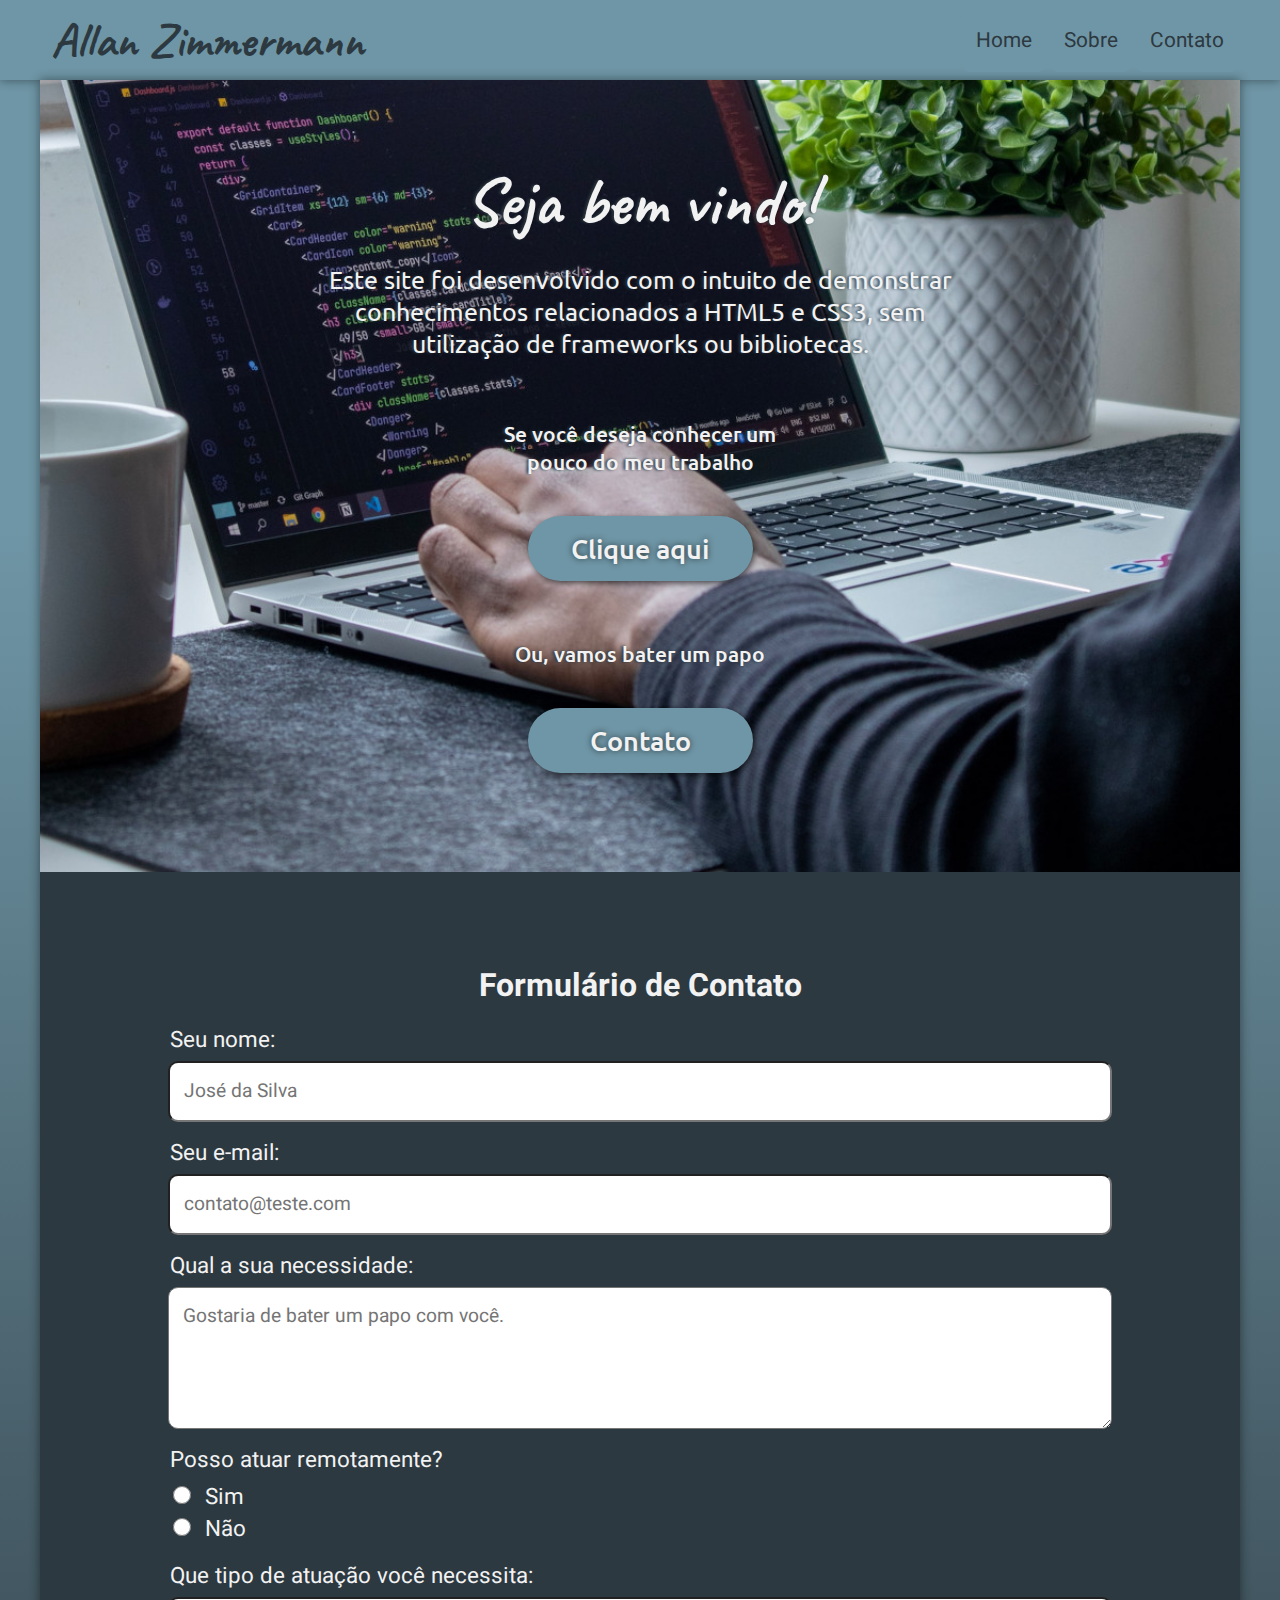
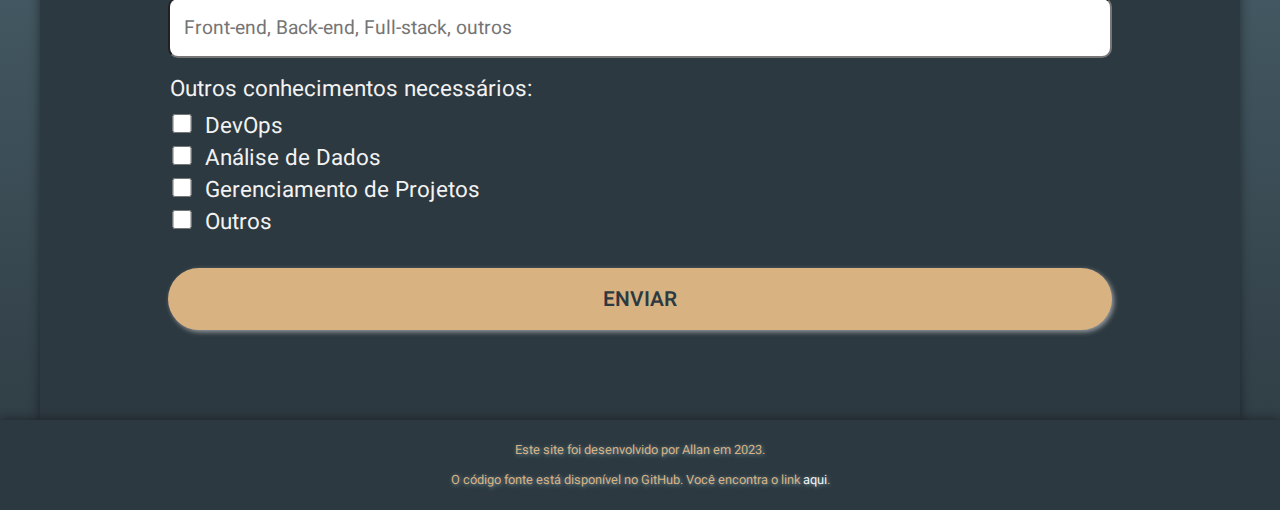
==== commit b46c15fc: "add footer" ====
--- a/index.html
+++ b/index.html
@@ -103,6 +103,11 @@
             </form>
         </section>
     </main>
+    <footer>
+        <p>Este site foi desenvolvido por Allan em 2023.<p>
+        <p class="mobile">O código fonte está disponível no GitHub. Você encontra o link <a href="about.html#mobile-social">aqui</a>.</p>
+        <p class="pc">O código fonte está disponível no GitHub. Você encontra o link <a href="about.html#pc-social">aqui</a>.</p>
+    </footer>
 </body>
 
 </html>--- a/css/style.css
+++ b/css/style.css
@@ -1,6 +1,8 @@
 @charset "UTF-8";
 @import url('https://fonts.googleapis.com/css2?family=Caveat:wght@600&display=swap');
 @import url('https://fonts.googleapis.com/css2?family=Heebo:wght@400;500;600;700;800&display=swap');
+@import url('https://fonts.googleapis.com/css2?family=Ubuntu:wght@300;400;500;700&display=swap');
+
 
 :root {
     --cor1: #F2F2F2;
@@ -11,6 +13,7 @@
 
     --fonte-icon: 'Caveat', cursive;
     --fonte-padrao: 'Heebo', sans-serif;
+    --fonte-cta: 'Ubuntu', sans-serif;
 }
 
 /* MOBILE FIRST */
@@ -31,7 +34,7 @@
     #              #
     #     MENU     #
     #              #
-    ################ */ 
+    ################ */
 
 header {
     background-color: var(--cor2);
@@ -187,19 +190,22 @@
 
 div.flex-items {
     z-index: 2;
-    text-shadow: 0px 0px 15px rgba(0, 0, 0, 0.55);
+    text-shadow: -2px 0px 3px var(--cor4);
     color: var(--cor1);
 }
 
 div.flex-items>p {
+    font-family: var(--fonte-cta);
     padding: 20px;
-    font-size: 1.2em;
+    font-size: 1.1em;
     margin: auto;
 }
 
 div.flex-items>a {
+    font-family: var(--fonte-cta);
+    font-weight: 500;
     display: block;
-    font-size: 1.5em;
+    font-size: 1.4em;
     margin: 20px auto;
     text-decoration: none;
     background-color: var(--cor2);
@@ -224,17 +230,18 @@
 
 div.item-1 {
     flex: 1 1 100%;
+    font-weight: 400;
+}
+
+
+div.item-1>h2 {
+    font-family: var(--fonte-icon);
+    font-size: 3em;
+    font-weight: 800;
+}
+
+div.item-2 {
     font-weight: 500;
-}
-
-
-div.item-1>h2 {
-    font-size: 2.1em;
-    font-weight: 800;
-}
-
-div.item-2 {
-    font-weight: 600;
     flex: 1 1 100%;
 }
 
@@ -263,24 +270,24 @@
 
 section#form-area h2 {
     text-align: center;
-    font-size: 1.75em;
+    font-size: 1.5em;
 }
 
 section#form-area label.question {
     display: inline-block;
     padding: 15px 2px 5px;
-    font-size: 1.1em;
+    font-size: 1em;
 }
 
 section#form-area label.answer {
     padding: 0px 5px;
-    font-size: 1.1em;
+    font-size: 1em;
 }
 
 input[type=radio],
 input[type=checkbox] {
     border: 0px;
-    height: 1.2em;
+    height: 1em;
     width: 5%;
 }
 
@@ -304,8 +311,8 @@
 
 section#form-area #submit-button {
     margin-top: 30px;
-    padding: 0.5em;
-    font-size: 1.5em;
+    padding: 0.75em;
+    font-size: 1.3em;
     font-weight: 600;
     border: none;
     border: none;
@@ -405,31 +412,37 @@
     display: none;
 }
 
-main#about > section {
+main#about>section {
     padding: 1.25em;
 }
 
-main#about > section > h2 {
+main#about>section>h2 {
     padding: 0.75em 0px 0px 0px;
     font-size: 1.5em;
     color: var(--cor4);
 }
 
-main#about > section > hr {
+main#about>section>hr {
     margin: 0px 0px 0.75em 0px;
     color: var(--cor2);
     border-style: solid;
 }
 
-main#about > section > p {
+main#about>section>ul>li {
     font-size: 1.1em;
-    text-indent: 1em;
+    list-style: inside;
+    list-style-type: none;
+}
+
+main#about>section>p {
+    font-size: 1.1em;
+    text-indent: 1.4em;
     text-align: justify;
     color: var(--cor4);
     hyphens: auto;
 }
 
-main#about > section > .note {
+main#about>section>.note {
     border: 1px solid var(--cor4);
     padding: 10px;
     text-indent: 0;
@@ -437,7 +450,22 @@
     margin: -1.1em 0px;
 }
 
-div.container-social {
+.img-site {
+    display: block;
+    width: 175px;
+    margin: auto;
+    padding: 1em 0px;
+}
+
+
+.link-img-proj > img {
+    display: block;
+    max-width: 300px;
+    margin: auto;
+    padding: 15px 5px;
+}
+
+div.container-social-mobile {
     display: flex;
     justify-content: space-around;
     align-items: center;
@@ -445,4 +473,29 @@
 
 section.mobile.social img {
     width: 75px;
+}
+
+/*  ##################
+    #                #
+    #     FOOTER     #
+    #                #
+    ################## */
+
+footer {
+    background-color: var(--cor4);
+    color: var(--cor5);
+    padding: 1.1em;
+    box-shadow: 0px 0px 10px rgba(0, 0, 0, 0.466);
+}
+
+footer > p {
+    text-align: center;
+    font-size: .8em;
+    padding: 3px;
+    text-shadow: 1px 1px 4px var(--cor2);
+}
+
+footer > p > a {
+    text-decoration: none;
+    color: var(--cor1);
 }--- a/css/media-queries.css
+++ b/css/media-queries.css
@@ -74,6 +74,48 @@
         padding: 1em 2em;
     }
 
+    div.container-social-pc {
+        display: flex;
+        justify-content: space-evenly;
+        align-items: center;
+
+    }
+
+    section#telefone {
+        height: 627px;
+        width: 311px;
+        background: url('../img/frame-iphone.png') no-repeat;
+        background-position: center;
+        text-align: center;
+    }
+
+    iframe#tela {
+        position: relative;
+        top: 80px;
+        width: 267px;
+        height: 471px;
+        text-align: center;
+    }
+
+    section#redes-sociais {
+        text-align: center;
+
+    }
+
+    section#redes-sociais img {
+        width: 80px;
+        margin: 10px;
+        text-align: center;
+    }
+
+    .pc.features>iframe {
+        display: block;
+        width: 100%;
+        margin: 1em 0;
+        height: 500px;
+        border: 1px solid black;
+    }
+
 }
 
 @media screen and (min-width: 767px) and (max-width: 1024px) {
@@ -137,27 +179,35 @@
         height: 1.2em;
         width: 3%;
     }
-    
+
     /*  ########################
         #                      #
         #     ABOUT SCREEN     #
         #                      #
         ######################## */
 
-    main#about > section > h2 {
+    main#about>section>h2 {
         padding: 1em 0px 0px 0px;
         font-size: 1.75em;
     }
-    
-    main#about > section > hr {
+
+    main#about>section>hr {
         margin: 0px 0px 1em 0px;
     }
 
-    main#about > section > p {
+    main#about>section>ul>li {
+        font-size: 1.25em;
+    }
+
+    main#about>section>p {
         font-size: 1.25em;
         text-indent: 1.5em;
     }
 
+    .img-site {
+        width: 250px;
+    }
+
 }
 
 @media screen and (min-width: 1024px) {
@@ -167,7 +217,7 @@
         #    MENU    #
         #            #
         ############## */
-        
+
     header>nav {
         text-align: center;
     }
@@ -274,24 +324,33 @@
         padding: 1em 7em;
     }
 
-    main#about > section > h2 {
+    main#about>section>h2 {
         padding: 1.5em 0px 0px 0px;
         font-size: 1.75em;
     }
-    
-    main#about > section > hr {
+
+    main#about>section>hr {
         margin: 0px 0px 1.5em 0px;
     }
 
-    main#about > section > p {
+    main#about>section>ul>li {
+        font-size: 1.4em;
+    }
+
+    main#about>section>p {
         font-size: 1.4em;
         text-indent: 1.75em;
     }
 
+    .img-site {
+        width: 350px;
+        padding: 3em 0;
+    }
+
 }
 
 @media screen and (min-height: 1400px) {
-    
+
     /*  ##############
         #            #
         #    MENU    #
@@ -319,19 +378,12 @@
 
     div.flex-items>a {
         font-size: 2em;
-        text-decoration: none;
         width: 400px;
         padding: 12px;
     }
 
-    section#form-area {
-        padding: 9vh 3vw;
-        background-color: var(--cor4);
-        color: var(--cor1);
-    }
-
     div.item-1 {
-        font-size: 1.75em;
+        font-size: 1.7em;
     }
 
     div.item-1>h2 {
@@ -365,22 +417,26 @@
         #            #
         ############## */
 
+    section#form-area {
+        padding: 10vh 7vw;
+    }
+
     section#form-area h2 {
         font-size: 3em;
     }
 
     section#form-area label.question {
-        font-size: 1.75em;
+        font-size: 1.25em;
     }
 
     section#form-area label.answer {
-        font-size: 1.75em;
+        font-size: 1.25em;
     }
 
     input[type=radio],
     input[type=checkbox] {
         border: 0px;
-        height: 1.4em;
+        height: 1.1em;
         width: 3%;
     }
 
@@ -388,7 +444,7 @@
     input[type=email],
     input[type=submit],
     textarea {
-        font-size: 1.3em;
+        font-size: 1.2em;
     }
 
     section#form-area textarea {
